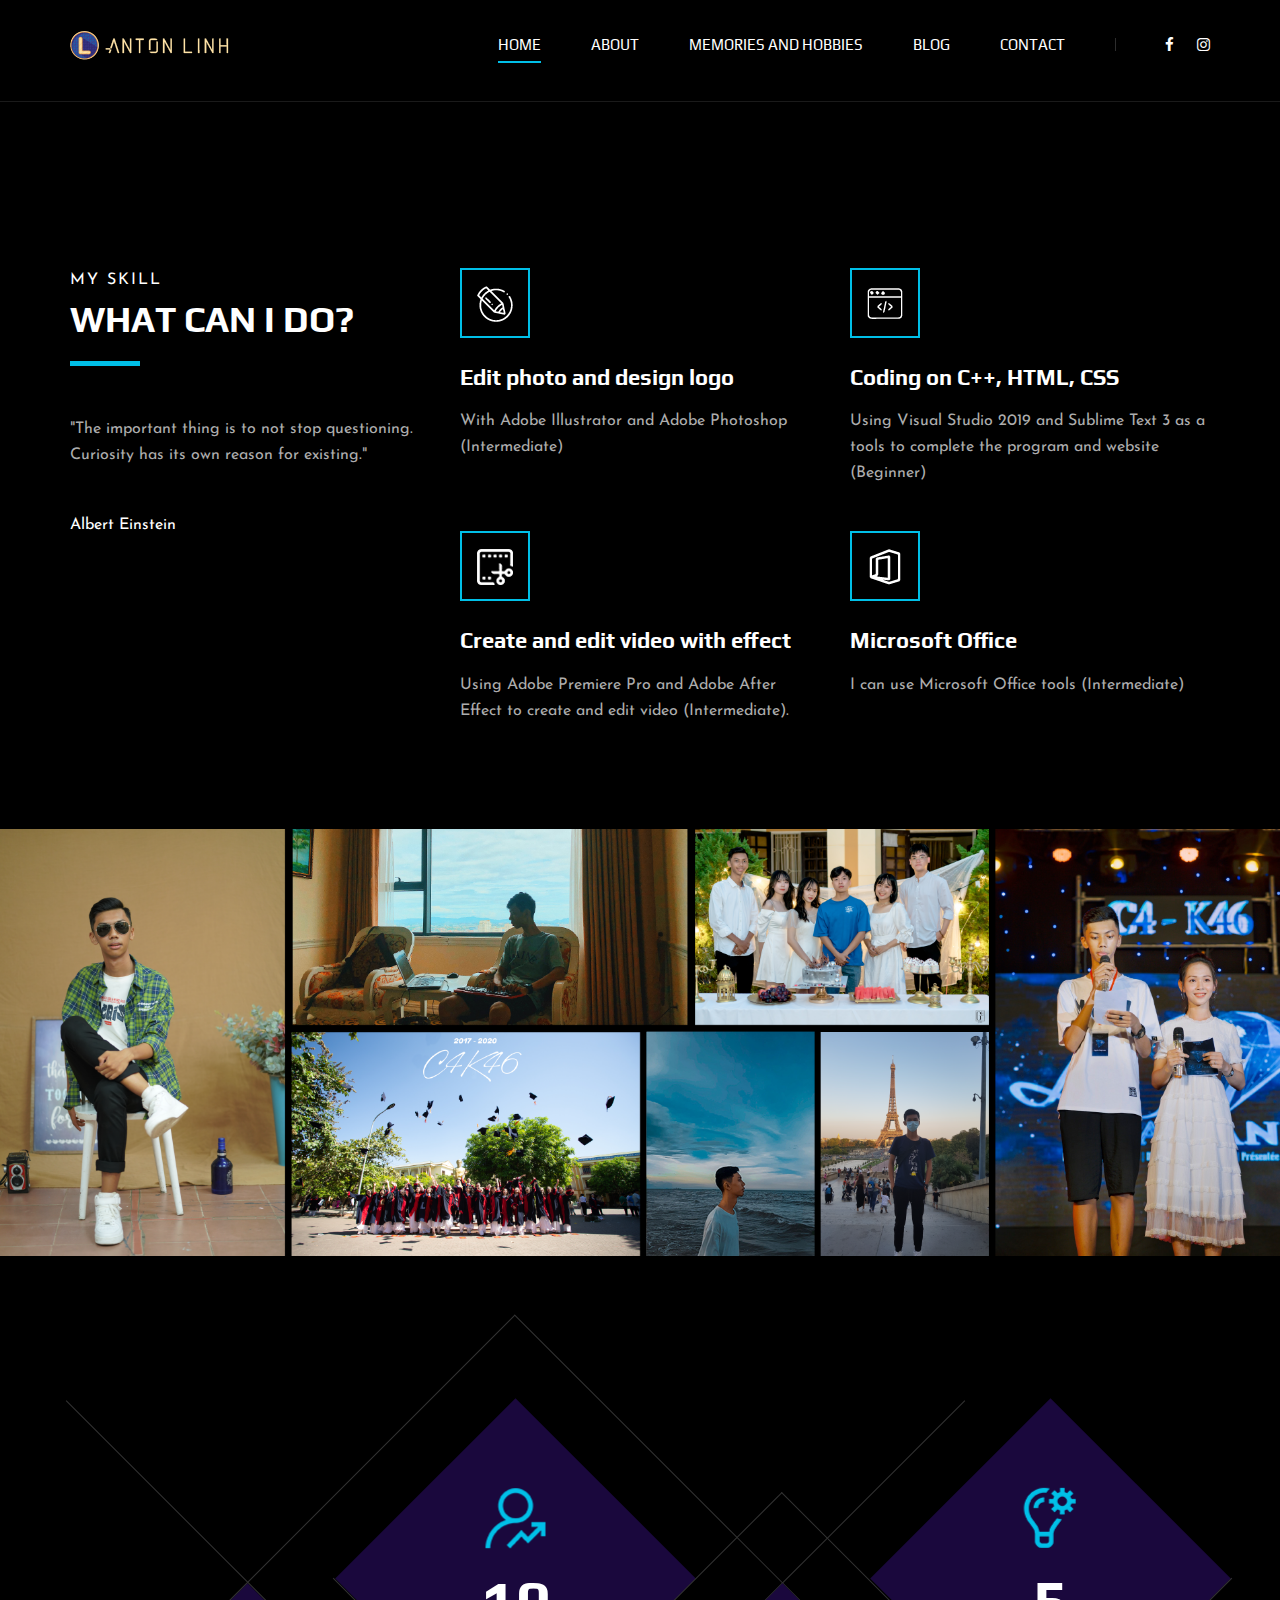
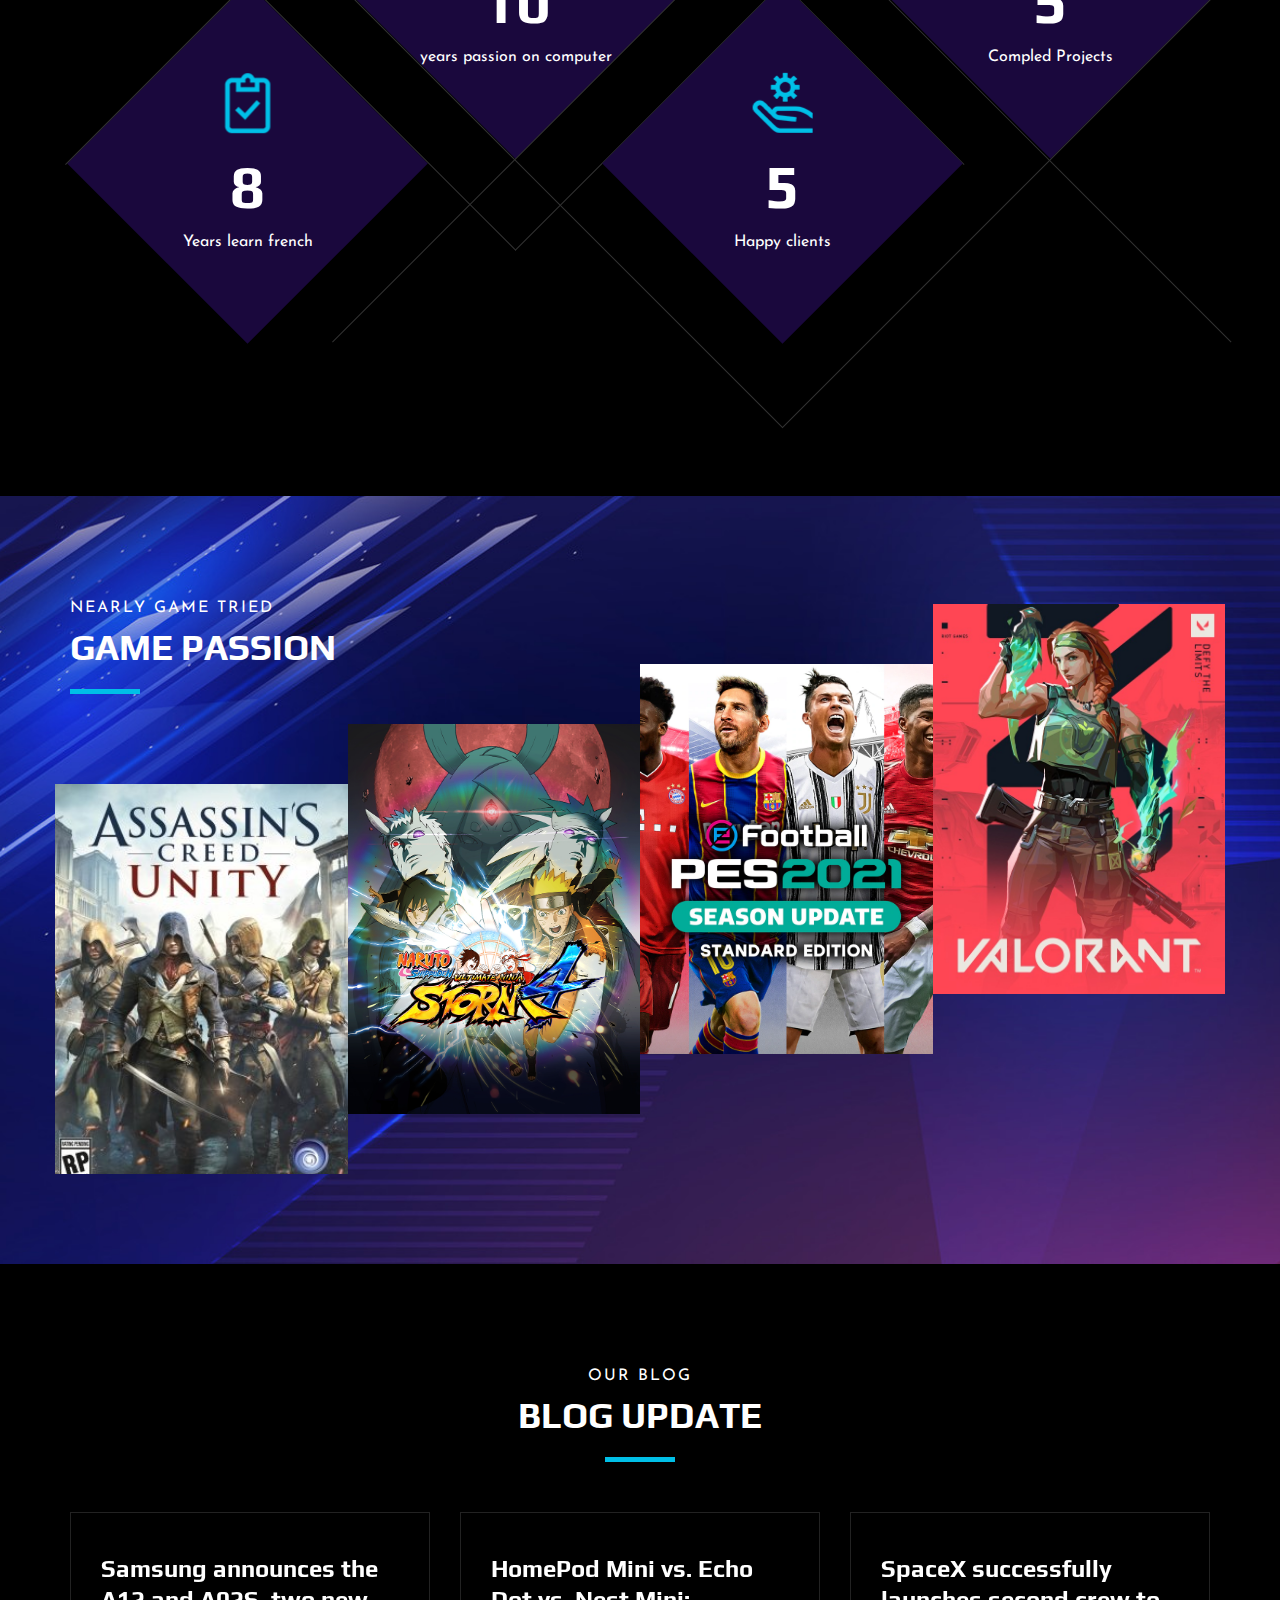
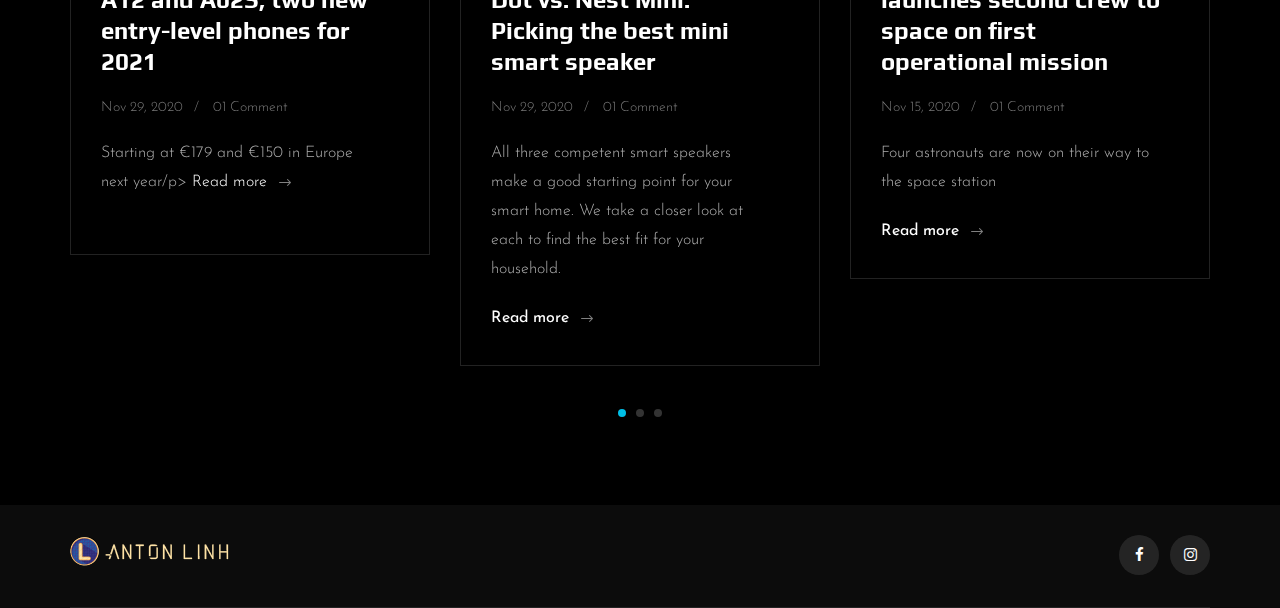
==== index1.html @ dff52985 "ầgdgd" ====
<!DOCTYPE html>
<html lang="zxx">

<head>
   
    <meta charset="UTF-8">
    <meta name="description" content="Videograph Template">
    <meta name="keywords" content="Videograph, unica, creative, html">
    <meta name="viewport" content="width=device-width, initial-scale=1.0">
    <meta http-equiv="X-UA-Compatible" content="ie=edge">
    <title>Anton Linh</title>

    <!-- Google Font -->
    <link href="https://fonts.googleapis.com/css2?family=Play:wght@400;700&display=swap" rel="stylesheet">
    <link href="https://fonts.googleapis.com/css2?family=Josefin+Sans:wght@300;400;500;600;700&display=swap"
        rel="stylesheet">
    <link rel="shortcut icon" href="img/favicon.ico" type="image/x-icon">
    <!-- Css Styles -->
    <link rel="stylesheet" href="css/bootstrap.min.css" type="text/css">
    <link rel="stylesheet" href="css/font-awesome.min.css" type="text/css">
    <link rel="stylesheet" href="css/elegant-icons.css" type="text/css">
    <link rel="stylesheet" href="css/owl.carousel.min.css" type="text/css">
    <link rel="stylesheet" href="css/magnific-popup.css" type="text/css">
    <link rel="stylesheet" href="css/slicknav.min.css" type="text/css">
    <link rel="stylesheet" href="css/style.css" type="text/css">
</head>

<body>
    <!-- Page Preloder -->
    <div id="preloder">
        <div class="loader"></div>
    </div>

    <!-- Header Section Begin -->
    <header class="header">
        <div class="container">
            <div class="row">
                <div class="col-lg-2">
                    <div class="header__logo">
                        <a href="./index.html"><img class="newne" src="img/logo.png" alt=""></a>
                    </div>
                </div>
                <div class="col-lg-10">
                    <div class="header__nav__option">
                        <nav class="header__nav__menu mobile-menu">
                            <ul>
                                <li class="active"><a href="./index.html">Home</a></li>
                                <li><a href="./about.html">About</a></li>
                                <li><a href="./portfolio.html">Memories and Hobbies</a></li>
                                <li><a href="./blog.html">Blog</a></li>
                                <li><a href="./contact.html">Contact</a></li>
                            </ul>
                        </nav>
                        <div class="header__nav__social">
                            <a href="https://www.facebook.com/antoinelinh2002/"><i class="fa fa-facebook"></i></a>
                            <a href="https://www.instagram.com/antoine_linh_2002/"><i class="fa fa-instagram"></i></a>
                            
                        </div>
                    </div>
                </div>
            </div>
            <div id="mobile-menu-wrap"></div>
        </div>
    </header>
    <!-- Header End -->

    <!-- Hero Section Begin -->
    <video playsinline="playsinline" autoplay="autoplay" muted="muted" loop="loop" class="hero" >
    <source src="img/back5.mp4" type="video/mp4">
  </video>
    <!-- Hero Section End -->

    <!-- Services Section Begin -->
    <section class="services spad">
        <div class="container">
            <div class="row">
                <div class="col-lg-4">
                    <div class="services__title">
                        <div class="section-title">
                            <span>My skill</span>
                            <h2>What can I do?</h2>
                        </div>
                        <p>"The important thing is to not stop questioning. Curiosity has its own reason for existing."</p>
                        <span style="color: #ffffff">Albert Einstein</span>
                    </div>
                </div>
                <div class="col-lg-8">
                    <div class="row">
                        <div class="col-lg-6 col-md-6 col-sm-6">
                            <div class="services__item">
                                <div class="services__item__icon">
                                    <img src="img/icons/si-1.png" alt="">
                                </div>
                                <h4>Edit photo and design logo</h4>
                                <p>With Adobe Illustrator and Adobe Photoshop (Intermediate)</p>
                            </div>
                        </div>
                        <div class="col-lg-6 col-md-6 col-sm-6">
                            <div class="services__item">
                                <div class="services__item__icon">
                                    <img src="img/icons/si-2.png" alt="">
                                </div>
                                <h4>Coding on C++, HTML, CSS</h4>
                                <p>Using Visual Studio 2019 and Sublime Text 3 as a tools to complete the program and website (Beginner)</p>
                            </div>
                        </div>
                        <div class="col-lg-6 col-md-6 col-sm-6">
                            <div class="services__item">
                                <div class="services__item__icon">
                                    <img src="img/icons/si-3.png" alt="">
                                </div>
                                <h4>Create and edit video with effect</h4>
                                <p>Using Adobe Premiere Pro and Adobe After Effect to create and edit video (Intermediate).</p>
                            </div>
                        </div>
                        <div class="col-lg-6 col-md-6 col-sm-6">
                            <div class="services__item">
                                <div class="services__item__icon">
                                    <img src="img/icons/si-4.png" alt="">
                                </div>
                                <h4>Microsoft Office</h4>
                                <p>I can use Microsoft Office tools (Intermediate)</p>
                            </div>
                        </div>
                    </div>
                </div>
            </div>
        </div>
    </section>
    <!-- Services Section End -->

    <!-- Work Section Begin -->
    <div class="worknew">
        <img src="img/work1.png">
    </div>
    
    <!-- Work Section End -->

    <!-- Counter Section Begin -->
    <section class="counter">
        <div class="container">
            <div class="counter__content">
                <div class="row">
                    <div class="col-lg-3 col-md-6 col-sm-6">
                        <div class="counter__item">
                            <div class="counter__item__text">
                                <img src="img/icons/ci-1.png" alt="">
                                <h2 class="counter_num">8</h2>
                                <p>Years learn french</p>
                            </div>
                        </div>
                    </div>
                    <div class="col-lg-3 col-md-6 col-sm-6">
                        <div class="counter__item second__item">
                            <div class="counter__item__text">
                                <img src="img/icons/ci-2.png" alt="">
                                <h2 class="counter_num">10</h2>
                                <p>years passion on computer</p>
                            </div>
                        </div>
                    </div>
                    <div class="col-lg-3 col-md-6 col-sm-6">
                        <div class="counter__item third__item">
                            <div class="counter__item__text">
                                <img src="img/icons/ci-3.png" alt="">
                                <h2 class="counter_num">5</h2>
                                <p>Happy clients</p>
                            </div>
                        </div>
                    </div>
                    <div class="col-lg-3 col-md-6 col-sm-6">
                        <div class="counter__item four__item">
                            <div class="counter__item__text">
                                <img src="img/icons/ci-4.png" alt="">
                                <h2 class="counter_num">5</h2>
                                <p>Compled Projects</p>
                            </div>
                        </div>
                    </div>
                </div>
            </div>
        </div>
    </section>
    <!-- Counter Section End -->

    <!-- Team Section Begin -->
    <section class="team spad set-bg" data-setbg="img/team-bg.jpg">
        <div class="container">
            <div class="row">
                <div class="col-lg-12">
                    <div class="section-title team__title">
                        <span>Nearly game tried</span>
                        <h2>Game passion</h2>
                    </div>
                </div>
            </div>
            <div class="row">
                <div class="col-lg-3 col-md-6 col-sm-6 p-0">
                    <div class="team__item set-bg" data-setbg="img/team/asunity.jpg">
                        <div class="team__item__text">
                            <h4>Assassin's creed Unity</h4>
                            <p>Ubisoft</p>
                        </div>
                    </div>
                </div>
                <div class="col-lg-3 col-md-6 col-sm-6 p-0">
                    <div class="team__item team__item--second set-bg" data-setbg="img/team/naruto.jpg">
                        <div class="team__item__text">
                            <h4>Naruto Shippuden Ultimate Ninja Storm 4</h4>
                            <p>Bandai Namco</p>
                        </div>
                    </div>
                </div>
                <div class="col-lg-3 col-md-6 col-sm-6 p-0">
                    <div class="team__item team__item--third set-bg" data-setbg="img/team/pes2021.png">
                        <div class="team__item__text">
                            <h4>PES 2021</h4>
                            <p>KONAMI</p>
                        </div>
                    </div>
                </div>
                <div class="col-lg-3 col-md-6 col-sm-6 p-0">
                    <div class="team__item team__item--four set-bg" data-setbg="img/team/valorant.jpg">
                        <div class="team__item__text">
                            <h4>Valorant</h4>
                            <p>Riot Game</p>
                        </div>
                    </div>
                </div>
            </div>
        </div>
    </section>
    <!-- Team Section End -->

    <!-- Latest Blog Section Begin -->
    <section class="latest spad">
        <div class="container">
            <div class="row">
                <div class="col-lg-12">
                    <div class="section-title center-title">
                        <span>Our Blog</span>
                        <h2>Blog Update</h2>
                    </div>
                </div>
            </div>
            <div class="row">
                <div class="latest__slider owl-carousel">
                    <div class="col-lg-4">
                        <div class="blog__item latest__item blog1">
                            <h4>Samsung announces the A12 and A02S, two new entry-level phones for 2021</h4>
                            <ul>
                                <li>Nov 29, 2020</li>
                                <li>01 Comment</li>
                            </ul>
                            <p>Starting at €179 and €150 in Europe next year/p>
                            <a href="blog-samsunga02-a12.html">Read more <span class="arrow_right"></span></a>
                        </div>
                    </div>
                    <div class="col-lg-4">
                        <div class="blog__item latest__item blog2">
                            <h4>HomePod Mini vs. Echo Dot vs. Nest Mini: Picking the best mini smart speaker</h4>
                            <ul>
                                <li>Nov 29, 2020</li>
                                <li>01 Comment</li>
                            </ul>
                            <p>All three competent smart speakers make a good starting point for your smart home. We take a closer look at each to find the best fit for your household.</p>
                            <a href="blog-homepod.html">Read more <span class="arrow_right"></span></a>
                        </div>
                    </div>
                    <div class="col-lg-4">
                        <div class="blog__item latest__item">
                            <h4>SpaceX successfully launches second crew to space on first operational mission</h4>
                            <ul>
                                <li>Nov 15, 2020</li>
                                <li>01 Comment</li>
                            </ul>
                            <p>Four astronauts are now on their way to the space station</p>
                            <a href="blog-spacex.html">Read more <span class="arrow_right"></span></a>
                        </div>
                    </div>
                    <div class="col-lg-4">
                        <div class="blog__item latest__item">
                            <h4>Apple’s M1 Mac design emphasizes continuity over complexity</h4>
                            <ul>
                                <li>Nov 11, 2020</li>
                                <li>01 Comment</li>
                            </ul>
                            <p>Meet the new Mac, same as the old Mac</p>
                            <a href="blog-macbook.html">Read more <span class="arrow_right"></span></a>
                        </div>
                    </div>
                    <div class="col-lg-4">
                        <div class="blog__item latest__item">
                            <h4>Google’s latest AI tool turns your MS Paint doodles into freakish monsters</h4>
                            <ul>
                                <li>Nov 18, 2020</li>
                                <li>01 Comment</li>
                            </ul>
                            <p>Another example of AI-assisted artistry</p>
                            <a href="blog-google.html">Read more <span class="arrow_right"></span></a>
                        </div>
                    </div>
                    <div class="col-lg-4">
                        <div class="blog__item latest__item">
                            <h4>The electric car industry now has its own lobbying group</h4>
                            <ul>
                                <li>Nov 17, 2020</li>
                                <li>05 Comment</li>
                            </ul>
                            <p>Tesla, Uber, Rivian, and others have formed the Zero Emissions Transportation Association</p>
                            <a href="blog-car.html">Read more <span class="arrow_right"></span></a>
                        </div>
                    </div>
                </div>
            </div>
        </div>
    </section>
    <!-- Latest Blog Section End -->

    <!-- Footer Section Begin -->
    <footer class="footer">
        <div class="container">
            <div class="footer__top">
                <div class="row">
                    <div class="col-lg-6 col-md-6">
                        <div class="footer__top__logo">
                            <a href="#"><img src="img/logo.png" alt=""></a>
                        </div>
                    </div>
                    <div class="col-lg-6 col-md-6">
                        <div class="footer__top__social">
                            <a href="#"><i class="fa fa-facebook"></i></a>
                            <a href="#"><i class="fa fa-instagram"></i></a>
                        </div>
                    </div>
                </div>
            </div>
        </div>
    </footer>
    <!-- Footer Section End -->

    <!-- Js Plugins -->
    <script src="js/jquery-3.3.1.min.js"></script>
    <script src="js/bootstrap.min.js"></script>
    <script src="js/jquery.magnific-popup.min.js"></script>
    <script src="js/mixitup.min.js"></script>
    <script src="js/masonry.pkgd.min.js"></script>
    <script src="js/jquery.slicknav.js"></script>
    <script src="js/owl.carousel.min.js"></script>
    <script src="js/main.js"></script>
</body>

</html>
---- css/elegant-icons.css ----
@font-face {
	font-family: 'ElegantIcons';
	src:url('../fonts/ElegantIcons.eot');
	src:url('../fonts/ElegantIcons.eot?#iefix') format('embedded-opentype'),
		url('../fonts/ElegantIcons.woff') format('woff'),
		url('../fonts/ElegantIcons.ttf') format('truetype'),
		url('../fonts/ElegantIcons.svg#ElegantIcons') format('svg');
	font-weight: normal;
	font-style: normal;
}

/* Use the following CSS code if you want to use data attributes for inserting your icons */
[data-icon]:before {
	font-family: 'ElegantIcons';
	content: attr(data-icon);
	speak: none;
	font-weight: normal;
	font-variant: normal;
	text-transform: none;
	line-height: 1;
	-webkit-font-smoothing: antialiased;
	-moz-osx-font-smoothing: grayscale;
}

/* Use the following CSS code if you want to have a class per icon */
/*
Instead of a list of all class selectors,
you can use the generic selector below, but it's slower:
[class*="your-class-prefix"] {
*/
.arrow_up, .arrow_down, .arrow_left, .arrow_right, .arrow_left-up, .arrow_right-up, .arrow_right-down, .arrow_left-down, .arrow-up-down, .arrow_up-down_alt, .arrow_left-right_alt, .arrow_left-right, .arrow_expand_alt2, .arrow_expand_alt, .arrow_condense, .arrow_expand, .arrow_move, .arrow_carrot-up, .arrow_carrot-down, .arrow_carrot-left, .arrow_carrot-right, .arrow_carrot-2up, .arrow_carrot-2down, .arrow_carrot-2left, .arrow_carrot-2right, .arrow_carrot-up_alt2, .arrow_carrot-down_alt2, .arrow_carrot-left_alt2, .arrow_carrot-right_alt2, .arrow_carrot-2up_alt2, .arrow_carrot-2down_alt2, .arrow_carrot-2left_alt2, .arrow_carrot-2right_alt2, .arrow_triangle-up, .arrow_triangle-down, .arrow_triangle-left, .arrow_triangle-right, .arrow_triangle-up_alt2, .arrow_triangle-down_alt2, .arrow_triangle-left_alt2, .arrow_triangle-right_alt2, .arrow_back, .icon_minus-06, .icon_plus, .icon_close, .icon_check, .icon_minus_alt2, .icon_plus_alt2, .icon_close_alt2, .icon_check_alt2, .icon_zoom-out_alt, .icon_zoom-in_alt, .icon_search, .icon_box-empty, .icon_box-selected, .icon_minus-box, .icon_plus-box, .icon_box-checked, .icon_circle-empty, .icon_circle-slelected, .icon_stop_alt2, .icon_stop, .icon_pause_alt2, .icon_pause, .icon_menu, .icon_menu-square_alt2, .icon_menu-circle_alt2, .icon_ul, .icon_ol, .icon_adjust-horiz, .icon_adjust-vert, .icon_document_alt, .icon_documents_alt, .icon_pencil, .icon_pencil-edit_alt, .icon_pencil-edit, .icon_folder-alt, .icon_folder-open_alt, .icon_folder-add_alt, .icon_info_alt, .icon_error-oct_alt, .icon_error-circle_alt, .icon_error-triangle_alt, .icon_question_alt2, .icon_question, .icon_comment_alt, .icon_chat_alt, .icon_vol-mute_alt, .icon_volume-low_alt, .icon_volume-high_alt, .icon_quotations, .icon_quotations_alt2, .icon_clock_alt, .icon_lock_alt, .icon_lock-open_alt, .icon_key_alt, .icon_cloud_alt, .icon_cloud-upload_alt, .icon_cloud-download_alt, .icon_image, .icon_images, .icon_lightbulb_alt, .icon_gift_alt, .icon_house_alt, .icon_genius, .icon_mobile, .icon_tablet, .icon_laptop, .icon_desktop, .icon_camera_alt, .icon_mail_alt, .icon_cone_alt, .icon_ribbon_alt, .icon_bag_alt, .icon_creditcard, .icon_cart_alt, .icon_paperclip, .icon_tag_alt, .icon_tags_alt, .icon_trash_alt, .icon_cursor_alt, .icon_mic_alt, .icon_compass_alt, .icon_pin_alt, .icon_pushpin_alt, .icon_map_alt, .icon_drawer_alt, .icon_toolbox_alt, .icon_book_alt, .icon_calendar, .icon_film, .icon_table, .icon_contacts_alt, .icon_headphones, .icon_lifesaver, .icon_piechart, .icon_refresh, .icon_link_alt, .icon_link, .icon_loading, .icon_blocked, .icon_archive_alt, .icon_heart_alt, .icon_star_alt, .icon_star-half_alt, .icon_star, .icon_star-half, .icon_tools, .icon_tool, .icon_cog, .icon_cogs, .arrow_up_alt, .arrow_down_alt, .arrow_left_alt, .arrow_right_alt, .arrow_left-up_alt, .arrow_right-up_alt, .arrow_right-down_alt, .arrow_left-down_alt, .arrow_condense_alt, .arrow_expand_alt3, .arrow_carrot_up_alt, .arrow_carrot-down_alt, .arrow_carrot-left_alt, .arrow_carrot-right_alt, .arrow_carrot-2up_alt, .arrow_carrot-2dwnn_alt, .arrow_carrot-2left_alt, .arrow_carrot-2right_alt, .arrow_triangle-up_alt, .arrow_triangle-down_alt, .arrow_triangle-left_alt, .arrow_triangle-right_alt, .icon_minus_alt, .icon_plus_alt, .icon_close_alt, .icon_check_alt, .icon_zoom-out, .icon_zoom-in, .icon_stop_alt, .icon_menu-square_alt, .icon_menu-circle_alt, .icon_document, .icon_documents, .icon_pencil_alt, .icon_folder, .icon_folder-open, .icon_folder-add, .icon_folder_upload, .icon_folder_download, .icon_info, .icon_error-circle, .icon_error-oct, .icon_error-triangle, .icon_question_alt, .icon_comment, .icon_chat, .icon_vol-mute, .icon_volume-low, .icon_volume-high, .icon_quotations_alt, .icon_clock, .icon_lock, .icon_lock-open, .icon_key, .icon_cloud, .icon_cloud-upload, .icon_cloud-download, .icon_lightbulb, .icon_gift, .icon_house, .icon_camera, .icon_mail, .icon_cone, .icon_ribbon, .icon_bag, .icon_cart, .icon_tag, .icon_tags, .icon_trash, .icon_cursor, .icon_mic, .icon_compass, .icon_pin, .icon_pushpin, .icon_map, .icon_drawer, .icon_toolbox, .icon_book, .icon_contacts, .icon_archive, .icon_heart, .icon_profile, .icon_group, .icon_grid-2x2, .icon_grid-3x3, .icon_music, .icon_pause_alt, .icon_phone, .icon_upload, .icon_download, .social_facebook, .social_twitter, .social_pinterest, .social_googleplus, .social_tumblr, .social_tumbleupon, .social_wordpress, .social_instagram, .social_dribbble, .social_vimeo, .social_linkedin, .social_rss, .social_deviantart, .social_share, .social_myspace, .social_skype, .social_youtube, .social_picassa, .social_googledrive, .social_flickr, .social_blogger, .social_spotify, .social_delicious, .social_facebook_circle, .social_twitter_circle, .social_pinterest_circle, .social_googleplus_circle, .social_tumblr_circle, .social_stumbleupon_circle, .social_wordpress_circle, .social_instagram_circle, .social_dribbble_circle, .social_vimeo_circle, .social_linkedin_circle, .social_rss_circle, .social_deviantart_circle, .social_share_circle, .social_myspace_circle, .social_skype_circle, .social_youtube_circle, .social_picassa_circle, .social_googledrive_alt2, .social_flickr_circle, .social_blogger_circle, .social_spotify_circle, .social_delicious_circle, .social_facebook_square, .social_twitter_square, .social_pinterest_square, .social_googleplus_square, .social_tumblr_square, .social_stumbleupon_square, .social_wordpress_square, .social_instagram_square, .social_dribbble_square, .social_vimeo_square, .social_linkedin_square, .social_rss_square, .social_deviantart_square, .social_share_square, .social_myspace_square, .social_skype_square, .social_youtube_square, .social_picassa_square, .social_googledrive_square, .social_flickr_square, .social_blogger_square, .social_spotify_square, .social_delicious_square, .icon_printer, .icon_calulator, .icon_building, .icon_floppy, .icon_drive, .icon_search-2, .icon_id, .icon_id-2, .icon_puzzle, .icon_like, .icon_dislike, .icon_mug, .icon_currency, .icon_wallet, .icon_pens, .icon_easel, .icon_flowchart, .icon_datareport, .icon_briefcase, .icon_shield, .icon_percent, .icon_globe, .icon_globe-2, .icon_target, .icon_hourglass, .icon_balance, .icon_rook, .icon_printer-alt, .icon_calculator_alt, .icon_building_alt, .icon_floppy_alt, .icon_drive_alt, .icon_search_alt, .icon_id_alt, .icon_id-2_alt, .icon_puzzle_alt, .icon_like_alt, .icon_dislike_alt, .icon_mug_alt, .icon_currency_alt, .icon_wallet_alt, .icon_pens_alt, .icon_easel_alt, .icon_flowchart_alt, .icon_datareport_alt, .icon_briefcase_alt, .icon_shield_alt, .icon_percent_alt, .icon_globe_alt, .icon_clipboard {
	font-family: 'ElegantIcons';
	speak: none;
	font-style: normal;
	font-weight: normal;
	font-variant: normal;
	text-transform: none;
	line-height: 1;
	-webkit-font-smoothing: antialiased;
}
.arrow_up:before {
	content: "\21";
}
.arrow_down:before {
	content: "\22";
}
.arrow_left:before {
	content: "\23";
}
.arrow_right:before {
	content: "\24";
}
.arrow_left-up:before {
	content: "\25";
}
.arrow_right-up:before {
	content: "\26";
}
.arrow_right-down:before {
	content: "\27";
}
.arrow_left-down:before {
	content: "\28";
}
.arrow-up-down:before {
	content: "\29";
}
.arrow_up-down_alt:before {
	content: "\2a";
}
.arrow_left-right_alt:before {
	content: "\2b";
}
.arrow_left-right:before {
	content: "\2c";
}
.arrow_expand_alt2:before {
	content: "\2d";
}
.arrow_expand_alt:before {
	content: "\2e";
}
.arrow_condense:before {
	content: "\2f";
}
.arrow_expand:before {
	content: "\30";
}
.arrow_move:before {
	content: "\31";
}
.arrow_carrot-up:before {
	content: "\32";
}
.arrow_carrot-down:before {
	content: "\33";
}
.arrow_carrot-left:before {
	content: "\34";
}
.arrow_carrot-right:before {
	content: "\35";
}
.arrow_carrot-2up:before {
	content: "\36";
}
.arrow_carrot-2down:before {
	content: "\37";
}
.arrow_carrot-2left:before {
	content: "\38";
}
.arrow_carrot-2right:before {
	content: "\39";
}
.arrow_carrot-up_alt2:before {
	content: "\3a";
}
.arrow_carrot-down_alt2:before {
	content: "\3b";
}
.arrow_carrot-left_alt2:before {
	content: "\3c";
}
.arrow_carrot-right_alt2:before {
	content: "\3d";
}
.arrow_carrot-2up_alt2:before {
	content: "\3e";
}
.arrow_carrot-2down_alt2:before {
	content: "\3f";
}
.arrow_carrot-2left_alt2:before {
	content: "\40";
}
.arrow_carrot-2right_alt2:before {
	content: "\41";
}
.arrow_triangle-up:before {
	content: "\42";
}
.arrow_triangle-down:before {
	content: "\43";
}
.arrow_triangle-left:before {
	content: "\44";
}
.arrow_triangle-right:before {
	content: "\45";
}
.arrow_triangle-up_alt2:before {
	content: "\46";
}
.arrow_triangle-down_alt2:before {
	content: "\47";
}
.arrow_triangle-left_alt2:before {
	content: "\48";
}
.arrow_triangle-right_alt2:before {
	content: "\49";
}
.arrow_back:before {
	content: "\4a";
}
.icon_minus-06:before {
	content: "\4b";
}
.icon_plus:before {
	content: "\4c";
}
.icon_close:before {
	content: "\4d";
}
.icon_check:before {
	content: "\4e";
}
.icon_minus_alt2:before {
	content: "\4f";
}
.icon_plus_alt2:before {
	content: "\50";
}
.icon_close_alt2:before {
	content: "\51";
}
.icon_check_alt2:before {
	content: "\52";
}
.icon_zoom-out_alt:before {
	content: "\53";
}
.icon_zoom-in_alt:before {
	content: "\54";
}
.icon_search:before {
	content: "\55";
}
.icon_box-empty:before {
	content: "\56";
}
.icon_box-selected:before {
	content: "\57";
}
.icon_minus-box:before {
	content: "\58";
}
.icon_plus-box:before {
	content: "\59";
}
.icon_box-checked:before {
	content: "\5a";
}
.icon_circle-empty:before {
	content: "\5b";
}
.icon_circle-slelected:before {
	content: "\5c";
}
.icon_stop_alt2:before {
	content: "\5d";
}
.icon_stop:before {
	content: "\5e";
}
.icon_pause_alt2:before {
	content: "\5f";
}
.icon_pause:before {
	content: "\60";
}
.icon_menu:before {
	content: "\61";
}
.icon_menu-square_alt2:before {
	content: "\62";
}
.icon_menu-circle_alt2:before {
	content: "\63";
}
.icon_ul:before {
	content: "\64";
}
.icon_ol:before {
	content: "\65";
}
.icon_adjust-horiz:before {
	content: "\66";
}
.icon_adjust-vert:before {
	content: "\67";
}
.icon_document_alt:before {
	content: "\68";
}
.icon_documents_alt:before {
	content: "\69";
}
.icon_pencil:before {
	content: "\6a";
}
.icon_pencil-edit_alt:before {
	content: "\6b";
}
.icon_pencil-edit:before {
	content: "\6c";
}
.icon_folder-alt:before {
	content: "\6d";
}
.icon_folder-open_alt:before {
	content: "\6e";
}
.icon_folder-add_alt:before {
	content: "\6f";
}
.icon_info_alt:before {
	content: "\70";
}
.icon_error-oct_alt:before {
	content: "\71";
}
.icon_error-circle_alt:before {
	content: "\72";
}
.icon_error-triangle_alt:before {
	content: "\73";
}
.icon_question_alt2:before {
	content: "\74";
}
.icon_question:before {
	content: "\75";
}
.icon_comment_alt:before {
	content: "\76";
}
.icon_chat_alt:before {
	content: "\77";
}
.icon_vol-mute_alt:before {
	content: "\78";
}
.icon_volume-low_alt:before {
	content: "\79";
}
.icon_volume-high_alt:before {
	content: "\7a";
}
.icon_quotations:before {
	content: "\7b";
}
.icon_quotations_alt2:before {
	content: "\7c";
}
.icon_clock_alt:before {
	content: "\7d";
}
.icon_lock_alt:before {
	content: "\7e";
}
.icon_lock-open_alt:before {
	content: "\e000";
}
.icon_key_alt:before {
	content: "\e001";
}
.icon_cloud_alt:before {
	content: "\e002";
}
.icon_cloud-upload_alt:before {
	content: "\e003";
}
.icon_cloud-download_alt:before {
	content: "\e004";
}
.icon_image:before {
	content: "\e005";
}
.icon_images:before {
	content: "\e006";
}
.icon_lightbulb_alt:before {
	content: "\e007";
}
.icon_gift_alt:before {
	content: "\e008";
}
.icon_house_alt:before {
	content: "\e009";
}
.icon_genius:before {
	content: "\e00a";
}
.icon_mobile:before {
	content: "\e00b";
}
.icon_tablet:before {
	content: "\e00c";
}
.icon_laptop:before {
	content: "\e00d";
}
.icon_desktop:before {
	content: "\e00e";
}
.icon_camera_alt:before {
	content: "\e00f";
}
.icon_mail_alt:before {
	content: "\e010";
}
.icon_cone_alt:before {
	content: "\e011";
}
.icon_ribbon_alt:before {
	content: "\e012";
}
.icon_bag_alt:before {
	content: "\e013";
}
.icon_creditcard:before {
	content: "\e014";
}
.icon_cart_alt:before {
	content: "\e015";
}
.icon_paperclip:before {
	content: "\e016";
}
.icon_tag_alt:before {
	content: "\e017";
}
.icon_tags_alt:before {
	content: "\e018";
}
.icon_trash_alt:before {
	content: "\e019";
}
.icon_cursor_alt:before {
	content: "\e01a";
}
.icon_mic_alt:before {
	content: "\e01b";
}
.icon_compass_alt:before {
	content: "\e01c";
}
.icon_pin_alt:before {
	content: "\e01d";
}
.icon_pushpin_alt:before {
	content: "\e01e";
}
.icon_map_alt:before {
	content: "\e01f";
}
.icon_drawer_alt:before {
	content: "\e020";
}
.icon_toolbox_alt:before {
	content: "\e021";
}
.icon_book_alt:before {
	content: "\e022";
}
.icon_calendar:before {
	content: "\e023";
}
.icon_film:before {
	content: "\e024";
}
.icon_table:before {
	content: "\e025";
}
.icon_contacts_alt:before {
	content: "\e026";
}
.icon_headphones:before {
	content: "\e027";
}
.icon_lifesaver:before {
	content: "\e028";
}
.icon_piechart:before {
	content: "\e029";
}
.icon_refresh:before {
	content: "\e02a";
}
.icon_link_alt:before {
	content: "\e02b";
}
.icon_link:before {
	content: "\e02c";
}
.icon_loading:before {
	content: "\e02d";
}
.icon_blocked:before {
	content: "\e02e";
}
.icon_archive_alt:before {
	content: "\e02f";
}
.icon_heart_alt:before {
	content: "\e030";
}
.icon_star_alt:before {
	content: "\e031";
}
.icon_star-half_alt:before {
	content: "\e032";
}
.icon_star:before {
	content: "\e033";
}
.icon_star-half:before {
	content: "\e034";
}
.icon_tools:before {
	content: "\e035";
}
.icon_tool:before {
	content: "\e036";
}
.icon_cog:before {
	content: "\e037";
}
.icon_cogs:before {
	content: "\e038";
}
.arrow_up_alt:before {
	content: "\e039";
}
.arrow_down_alt:before {
	content: "\e03a";
}
.arrow_left_alt:before {
	content: "\e03b";
}
.arrow_right_alt:before {
	content: "\e03c";
}
.arrow_left-up_alt:before {
	content: "\e03d";
}
.arrow_right-up_alt:before {
	content: "\e03e";
}
.arrow_right-down_alt:before {
	content: "\e03f";
}
.arrow_left-down_alt:before {
	content: "\e040";
}
.arrow_condense_alt:before {
	content: "\e041";
}
.arrow_expand_alt3:before {
	content: "\e042";
}
.arrow_carrot_up_alt:before {
	content: "\e043";
}
.arrow_carrot-down_alt:before {
	content: "\e044";
}
.arrow_carrot-left_alt:before {
	content: "\e045";
}
.arrow_carrot-right_alt:before {
	content: "\e046";
}
.arrow_carrot-2up_alt:before {
	content: "\e047";
}
.arrow_carrot-2dwnn_alt:before {
	content: "\e048";
}
.arrow_carrot-2left_alt:before {
	content: "\e049";
}
.arrow_carrot-2right_alt:before {
	content: "\e04a";
}
.arrow_triangle-up_alt:before {
	content: "\e04b";
}
.arrow_triangle-down_alt:before {
	content: "\e04c";
}
.arrow_triangle-left_alt:before {
	content: "\e04d";
}
.arrow_triangle-right_alt:before {
	content: "\e04e";
}
.icon_minus_alt:before {
	content: "\e04f";
}
.icon_plus_alt:before {
	content: "\e050";
}
.icon_close_alt:before {
	content: "\e051";
}
.icon_check_alt:before {
	content: "\e052";
}
.icon_zoom-out:before {
	content: "\e053";
}
.icon_zoom-in:before {
	content: "\e054";
}
.icon_stop_alt:before {
	content: "\e055";
}
.icon_menu-square_alt:before {
	content: "\e056";
}
.icon_menu-circle_alt:before {
	content: "\e057";
}
.icon_document:before {
	content: "\e058";
}
.icon_documents:before {
	content: "\e059";
}
.icon_pencil_alt:before {
	content: "\e05a";
}
.icon_folder:before {
	content: "\e05b";
}
.icon_folder-open:before {
	content: "\e05c";
}
.icon_folder-add:before {
	content: "\e05d";
}
.icon_folder_upload:before {
	content: "\e05e";
}
.icon_folder_download:before {
	content: "\e05f";
}
.icon_info:before {
	content: "\e060";
}
.icon_error-circle:before {
	content: "\e061";
}
.icon_error-oct:before {
	content: "\e062";
}
.icon_error-triangle:before {
	content: "\e063";
}
.icon_question_alt:before {
	content: "\e064";
}
.icon_comment:before {
	content: "\e065";
}
.icon_chat:before {
	content: "\e066";
}
.icon_vol-mute:before {
	content: "\e067";
}
.icon_volume-low:before {
	content: "\e068";
}
.icon_volume-high:before {
	content: "\e069";
}
.icon_quotations_alt:before {
	content: "\e06a";
}
.icon_clock:before {
	content: "\e06b";
}
.icon_lock:before {
	content: "\e06c";
}
.icon_lock-open:before {
	content: "\e06d";
}
.icon_key:before {
	content: "\e06e";
}
.icon_cloud:before {
	content: "\e06f";
}
.icon_cloud-upload:before {
	content: "\e070";
}
.icon_cloud-download:before {
	content: "\e071";
}
.icon_lightbulb:before {
	content: "\e072";
}
.icon_gift:before {
	content: "\e073";
}
.icon_house:before {
	content: "\e074";
}
.icon_camera:before {
	content: "\e075";
}
.icon_mail:before {
	content: "\e076";
}
.icon_cone:before {
	content: "\e077";
}
.icon_ribbon:before {
	content: "\e078";
}
.icon_bag:before {
	content: "\e079";
}
.icon_cart:before {
	content: "\e07a";
}
.icon_tag:before {
	content: "\e07b";
}
.icon_tags:before {
	content: "\e07c";
}
.icon_trash:before {
	content: "\e07d";
}
.icon_cursor:before {
	content: "\e07e";
}
.icon_mic:before {
	content: "\e07f";
}
.icon_compass:before {
	content: "\e080";
}
.icon_pin:before {
	content: "\e081";
}
.icon_pushpin:before {
	content: "\e082";
}
.icon_map:before {
	content: "\e083";
}
.icon_drawer:before {
	content: "\e084";
}
.icon_toolbox:before {
	content: "\e085";
}
.icon_book:before {
	content: "\e086";
}
.icon_contacts:before {
	content: "\e087";
}
.icon_archive:before {
	content: "\e088";
}
.icon_heart:before {
	content: "\e089";
}
.icon_profile:before {
	content: "\e08a";
}
.icon_group:before {
	content: "\e08b";
}
.icon_grid-2x2:before {
	content: "\e08c";
}
.icon_grid-3x3:before {
	content: "\e08d";
}
.icon_music:before {
	content: "\e08e";
}
.icon_pause_alt:before {
	content: "\e08f";
}
.icon_phone:before {
	content: "\e090";
}
.icon_upload:before {
	content: "\e091";
}
.icon_download:before {
	content: "\e092";
}
.social_facebook:before {
	content: "\e093";
}
.social_twitter:before {
	content: "\e094";
}
.social_pinterest:before {
	content: "\e095";
}
.social_googleplus:before {
	content: "\e096";
}
.social_tumblr:before {
	content: "\e097";
}
.social_tumbleupon:before {
	content: "\e098";
}
.social_wordpress:before {
	content: "\e099";
}
.social_instagram:before {
	content: "\e09a";
}
.social_dribbble:before {
	content: "\e09b";
}
.social_vimeo:before {
	content: "\e09c";
}
.social_linkedin:before {
	content: "\e09d";
}
.social_rss:before {
	content: "\e09e";
}
.social_deviantart:before {
	content: "\e09f";
}
.social_share:before {
	content: "\e0a0";
}
.social_myspace:before {
	content: "\e0a1";
}
.social_skype:before {
	content: "\e0a2";
}
.social_youtube:before {
	content: "\e0a3";
}
.social_picassa:before {
	content: "\e0a4";
}
.social_googledrive:before {
	content: "\e0a5";
}
.social_flickr:before {
	content: "\e0a6";
}
.social_blogger:before {
	content: "\e0a7";
}
.social_spotify:before {
	content: "\e0a8";
}
.social_delicious:before {
	content: "\e0a9";
}
.social_facebook_circle:before {
	content: "\e0aa";
}
.social_twitter_circle:before {
	content: "\e0ab";
}
.social_pinterest_circle:before {
	content: "\e0ac";
}
.social_googleplus_circle:before {
	content: "\e0ad";
}
.social_tumblr_circle:before {
	content: "\e0ae";
}
.social_stumbleupon_circle:before {
	content: "\e0af";
}
.social_wordpress_circle:before {
	content: "\e0b0";
}
.social_instagram_circle:before {
	content: "\e0b1";
}
.social_dribbble_circle:before {
	content: "\e0b2";
}
.social_vimeo_circle:before {
	content: "\e0b3";
}
.social_linkedin_circle:before {
	content: "\e0b4";
}
.social_rss_circle:before {
	content: "\e0b5";
}
.social_deviantart_circle:before {
	content: "\e0b6";
}
.social_share_circle:before {
	content: "\e0b7";
}
.social_myspace_circle:before {
	content: "\e0b8";
}
.social_skype_circle:before {
	content: "\e0b9";
}
.social_youtube_circle:before {
	content: "\e0ba";
}
.social_picassa_circle:before {
	content: "\e0bb";
}
.social_googledrive_alt2:before {
	content: "\e0bc";
}
.social_flickr_circle:before {
	content: "\e0bd";
}
.social_blogger_circle:before {
	content: "\e0be";
}
.social_spotify_circle:before {
	content: "\e0bf";
}
.social_delicious_circle:before {
	content: "\e0c0";
}
.social_facebook_square:before {
	content: "\e0c1";
}
.social_twitter_square:before {
	content: "\e0c2";
}
.social_pinterest_square:before {
	content: "\e0c3";
}
.social_googleplus_square:before {
	content: "\e0c4";
}
.social_tumblr_square:before {
	content: "\e0c5";
}
.social_stumbleupon_square:before {
	content: "\e0c6";
}
.social_wordpress_square:before {
	content: "\e0c7";
}
.social_instagram_square:before {
	content: "\e0c8";
}
.social_dribbble_square:before {
	content: "\e0c9";
}
.social_vimeo_square:before {
	content: "\e0ca";
}
.social_linkedin_square:before {
	content: "\e0cb";
}
.social_rss_square:before {
	content: "\e0cc";
}
.social_deviantart_square:before {
	content: "\e0cd";
}
.social_share_square:before {
	content: "\e0ce";
}
.social_myspace_square:before {
	content: "\e0cf";
}
.social_skype_square:before {
	content: "\e0d0";
}
.social_youtube_square:before {
	content: "\e0d1";
}
.social_picassa_square:before {
	content: "\e0d2";
}
.social_googledrive_square:before {
	content: "\e0d3";
}
.social_flickr_square:before {
	content: "\e0d4";
}
.social_blogger_square:before {
	content: "\e0d5";
}
.social_spotify_square:before {
	content: "\e0d6";
}
.social_delicious_square:before {
	content: "\e0d7";
}
.icon_printer:before {
	content: "\e103";
}
.icon_calulator:before {
	content: "\e0ee";
}
.icon_building:before {
	content: "\e0ef";
}
.icon_floppy:before {
	content: "\e0e8";
}
.icon_drive:before {
	content: "\e0ea";
}
.icon_search-2:before {
	content: "\e101";
}
.icon_id:before {
	content: "\e107";
}
.icon_id-2:before {
	content: "\e108";
}
.icon_puzzle:before {
	content: "\e102";
}
.icon_like:before {
	content: "\e106";
}
.icon_dislike:before {
	content: "\e0eb";
}
.icon_mug:before {
	content: "\e105";
}
.icon_currency:before {
	content: "\e0ed";
}
.icon_wallet:before {
	content: "\e100";
}
.icon_pens:before {
	content: "\e104";
}
.icon_easel:before {
	content: "\e0e9";
}
.icon_flowchart:before {
	content: "\e109";
}
.icon_datareport:before {
	content: "\e0ec";
}
.icon_briefcase:before {
	content: "\e0fe";
}
.icon_shield:before {
	content: "\e0f6";
}
.icon_percent:before {
	content: "\e0fb";
}
.icon_globe:before {
	content: "\e0e2";
}
.icon_globe-2:before {
	content: "\e0e3";
}
.icon_target:before {
	content: "\e0f5";
}
.icon_hourglass:before {
	content: "\e0e1";
}
.icon_balance:before {
	content: "\e0ff";
}
.icon_rook:before {
	content: "\e0f8";
}
.icon_printer-alt:before {
	content: "\e0fa";
}
.icon_calculator_alt:before {
	content: "\e0e7";
}
.icon_building_alt:before {
	content: "\e0fd";
}
.icon_floppy_alt:before {
	content: "\e0e4";
}
.icon_drive_alt:before {
	content: "\e0e5";
}
.icon_search_alt:before {
	content: "\e0f7";
}
.icon_id_alt:before {
	content: "\e0e0";
}
.icon_id-2_alt:before {
	content: "\e0fc";
}
.icon_puzzle_alt:before {
	content: "\e0f9";
}
.icon_like_alt:before {
	content: "\e0dd";
}
.icon_dislike_alt:before {
	content: "\e0f1";
}
.icon_mug_alt:before {
	content: "\e0dc";
}
.icon_currency_alt:before {
	content: "\e0f3";
}
.icon_wallet_alt:before {
	content: "\e0d8";
}
.icon_pens_alt:before {
	content: "\e0db";
}
.icon_easel_alt:before {
	content: "\e0f0";
}
.icon_flowchart_alt:before {
	content: "\e0df";
}
.icon_datareport_alt:before {
	content: "\e0f2";
}
.icon_briefcase_alt:before {
	content: "\e0f4";
}
.icon_shield_alt:before {
	content: "\e0d9";
}
.icon_percent_alt:before {
	content: "\e0da";
}
.icon_globe_alt:before {
	content: "\e0de";
}
.icon_clipboard:before {
	content: "\e0e6";
}


	.glyph {
		float: left;
		text-align: center;
		padding: .75em;
		margin: .4em 1.5em .75em 0;
		width: 6em;
text-shadow: none;
	}
        .glyph_big {
        font-size: 128px;
        color: #59c5dc;
        float: left;
        margin-right: 20px;
        }

        .glyph div { padding-bottom: 10px;}

	.glyph input {
		font-family: consolas, monospace;
		font-size: 12px;
		width: 100%;
		text-align: center;
		border: 0;
		box-shadow: 0 0 0 1px #ccc;
		padding: .2em;
                -moz-border-radius: 5px;
                -webkit-border-radius: 5px;
	}
	.centered {
		margin-left: auto;
		margin-right: auto;
	}
	.glyph .fs1 {
		font-size: 2em;
	}
---- css/style.css ----
/******************************************************************
  Template Name: Dreams
  Description: Dreams wedding template
  Author: Colorib
  Author URI: https://colorlib.com/
  Version: 1.0
  Created: Colorib
******************************************************************/
/*------------------------------------------------------------------
[Table of contents]

1.  Template default CSS
	1.1	Variables
	1.2	Mixins
	1.3	Flexbox
	1.4	Reset
2.  Helper Css
3.  Header Section
4.  Hero Section
5.  Services Section
6.  Counter Section
7.  Team Section
8.  Latest Section
9.  Contact
10.  Footer Style
-------------------------------------------------------------------*/
/*----------------------------------------*/
/* Template default CSS
/*----------------------------------------*/
html,
body {
  height: 100%;
  font-family: "Josefin Sans", sans-serif;
  -webkit-font-smoothing: antialiased;
  background-color: #000000; 
}

h1,
h2,
h3,
h4,
h5,
h6 {
  margin: 0;
  color: #111111;
  font-weight: 400;
  font-family: "Play", sans-serif;
}

h1 {
  font-size: 70px;
}

h2 {
  font-size: 36px;
}

h3 {
  font-size: 30px;
}

h4 {
  font-size: 24px;
}

h5 {
  font-size: 18px;
}

h6 {
  font-size: 16px;
}

p {
  font-size: 16px;
  font-family: "Josefin Sans", sans-serif;
  color: #adadad;
  font-weight: 400;
  line-height: 26px;
  margin: 0 0 15px 0;
}

img {
  max-width: 100%;
}

input:focus,
select:focus,
button:focus,
textarea:focus {
  outline: none;
}

a:hover,
a:focus {
  text-decoration: none;
  outline: none;
  color: #fff;
}

ul,
ol {
  padding: 0;
  margin: 0;
}

/*---------------------
  Helper CSS
-----------------------*/
.section-title {
  margin-bottom: 50px;
}
.section-title.center-title {
  text-align: center;
}
.section-title.center-title h2:after {
  right: 0;
  margin: 0 auto;
}
.section-title span {
  color: #ffffff;
  display: block;
  font-size: 16px;
  letter-spacing: 2px;
  text-transform: uppercase;
  margin-bottom: 6px;
}
.section-title h2 {
  color: #ffffff;
  font-weight: 700;
  text-transform: uppercase;
  position: relative;
  padding-bottom: 25px;
}
.section-title h2:after {
  position: absolute;
  left: 0;
  bottom: 0;
  height: 5px;
  width: 70px;
  background: #00bfe7;
  content: "";
}

.set-bg {
  background-repeat: no-repeat;
  background-size: cover;
  background-position: top center;
}

.spad {
  padding-top: 100px;
  padding-bottom: 100px;
}

.text-white h1,
.text-white h2,
.text-white h3,
.text-white h4,
.text-white h5,
.text-white h6,
.text-white p,
.text-white span,
.text-white li,
.text-white a {
  color: #fff;
}

/* buttons */
.primary-btn {
  display: inline-block;
  font-size: 15px;
  font-family: "Play", sans-serif;
  font-weight: 700;
  padding: 14px 32px 12px;
  color: #ffffff;
  text-transform: uppercase;
  letter-spacing: 2px;
  position: relative;
  z-index: 1;
}
.primary-btn:hover:before {
  height: 100%;
  width: 100%;
}
.primary-btn:hover:after {
  height: 100%;
  width: 100%;
}
.primary-btn:before {
  position: absolute;
  left: 0;
  top: 0;
  height: 30px;
  width: 30px;
  border-left: 2px solid #00bfe7;
  border-top: 2px solid #00bfe7;
  content: "";
  z-index: -1;
  -webkit-transition: all, 0.7s;
  -o-transition: all, 0.7s;
  transition: all, 0.7s;
}
.primary-btn:after {
  position: absolute;
  right: 0;
  bottom: 0;
  height: 30px;
  width: 30px;
  border-right: 2px solid #00bfe7;
  border-bottom: 2px solid #00bfe7;
  content: "";
  z-index: -1;
  -webkit-transition: all, 0.7s;
  -o-transition: all, 0.7s;
  transition: all, 0.7s;
}

.site-btn {
  font-size: 15px;
  color: #ffffff;
  background: #00bfe7;
  font-family: "Play", sans-serif;
  font-weight: 700;
  border: none;
  display: inline-block;
  text-transform: uppercase;
  letter-spacing: 2px;
  padding: 14px 34px 12px;
  width: 100%;
}

/* Preloder */
#preloder {
  position: fixed;
  width: 100%;
  height: 100%;
  top: 0;
  left: 0;
  z-index: 999999;
  background: #000;
}

.loader {
  width: 40px;
  height: 40px;
  position: absolute;
  top: 50%;
  left: 50%;
  margin-top: -13px;
  margin-left: -13px;
  border-radius: 60px;
  animation: loader 0.8s linear infinite;
  -webkit-animation: loader 0.8s linear infinite;
}

@keyframes loader {
  0% {
    -webkit-transform: rotate(0deg);
    transform: rotate(0deg);
    border: 4px solid #f44336;
    border-left-color: transparent;
  }
  50% {
    -webkit-transform: rotate(180deg);
    transform: rotate(180deg);
    border: 4px solid #673ab7;
    border-left-color: transparent;
  }
  100% {
    -webkit-transform: rotate(360deg);
    transform: rotate(360deg);
    border: 4px solid #f44336;
    border-left-color: transparent;
  }
}
@-webkit-keyframes loader {
  0% {
    -webkit-transform: rotate(0deg);
    border: 4px solid #f44336;
    border-left-color: transparent;
  }
  50% {
    -webkit-transform: rotate(180deg);
    border: 4px solid #673ab7;
    border-left-color: transparent;
  }
  100% {
    -webkit-transform: rotate(360deg);
    border: 4px solid #f44336;
    border-left-color: transparent;
  }
}
/*---------------------
  Header
-----------------------*/
.header {
  position: absolute;
  left: 0;
  top: 0;
  width: 100%;
  background: transparent;
  border-bottom: 1px solid rgba(255, 255, 255, 0.1);
  z-index: 9;
}

.header__logo {
  padding: 30px 0;
}
.header__logo a {
  display: inline-block;
}

.header__nav__option {
  text-align: right;
  padding: 28px 0px;
}

.header__nav__menu {
  display: inline-block;
  margin-right: 45px;
}
.header__nav__menu ul li {
  list-style: none;
  display: inline-block;
  margin-right: 45px;
  position: relative;
}
.header__nav__menu ul li.active a:after {
  -webkit-transform: scale(1);
      -ms-transform: scale(1);
          transform: scale(1);
}
.header__nav__menu ul li:hover a:after {
  -webkit-transform: scale(1);
      -ms-transform: scale(1);
          transform: scale(1);
}
.header__nav__menu ul li:hover .dropdown {
  top: 34px;
  opacity: 1;
  visibility: visible;
}
.header__nav__menu ul li:last-child {
  margin-right: 0;
}
.header__nav__menu ul li .dropdown {
  position: absolute;
  left: 0;
  top: 60px;
  width: 140px;
  background: #ffffff;
  text-align: left;
  padding: 2px 0;
  z-index: 9;
  opacity: 0;
  visibility: hidden;
  -webkit-transition: all, 0.3s;
  -o-transition: all, 0.3s;
  transition: all, 0.3s;
}
.header__nav__menu ul li .dropdown li {
  display: block;
  margin-right: 0;
}
.header__nav__menu ul li .dropdown li a {
  font-size: 14px;
  color: #111111;
  padding: 8px 20px;
  text-transform: capitalize;
}
.header__nav__menu ul li .dropdown li a:after {
  display: none;
}
.header__nav__menu ul li a {
  font-size: 15px;
  font-family: "Play", sans-serif;
  color: #ffffff;
  display: block;
  text-transform: uppercase;
  position: relative;
  padding: 6px 0;
}
.header__nav__menu ul li a:after {
  position: absolute;
  left: 0;
  bottom: 0;
  width: 100%;
  height: 2px;
  background: #00bfe7;
  content: "";
  -webkit-transform: scale(0);
      -ms-transform: scale(0);
          transform: scale(0);
  -webkit-transition: all, 0.3s;
  -o-transition: all, 0.3s;
  transition: all, 0.3s;
}

.header__nav__social {
  display: inline-block;
  position: relative;
  padding-left: 50px;
}
.header__nav__social:before {
  position: absolute;
  left: 0;
  top: 4px;
  height: 13px;
  width: 1px;
  background: rgba(225, 225, 225, 0.2);
  content: "";
}
.header__nav__social a {
  color: #ffffff;
  font-size: 15px;
  margin-right: 18px;
}
.header__nav__social a:last-child {
  margin-right: 0;
}

.slicknav_menu {
  display: none;
}

/*---------------------
  Hero
-----------------------*/
.hero__slider.owl-carousel .owl-item.active .hero__text span {
  top: 0;
  opacity: 1;
}
.hero__slider.owl-carousel .owl-item.active .hero__text h2 {
  top: 0;
  opacity: 1;
}
.hero__slider.owl-carousel .owl-item.active .hero__text .primary-btn {
  top: 0;
  opacity: 1;
}
.hero__slider.owl-carousel .owl-dots {
  position: absolute;
  left: 0;
  right: 0;
  bottom: 45px;
  width: 100%;
  max-width: 1140px;
  margin: 0 auto;
}
.hero__slider.owl-carousel .owl-dots button {
  color: #adadad;
  font-size: 18px;
  font-family: "Play", sans-serif;
  margin-right: 16px;
  position: relative;
  display: inline-block;
}
.hero__slider.owl-carousel .owl-dots button.active {
  color: #ffffff;
}
.hero__slider.owl-carousel .owl-dots button.active:after {
  background: #ffffff;
  height: 2px;
}
.hero__slider.owl-carousel .owl-dots button:after {
  position: absolute;
  left: 0;
  bottom: -6px;
  width: 100%;
  height: 1px;
  background: rgba(255, 255, 255, 0.3);
  content: "";
}
.hero__slider.owl-carousel .owl-dots button:last-child {
  margin-right: 0;
}

.hero__item {
  height: 684px;
  padding-top: 255px;
}

.hero__text span {
  color: #ffffff;
  display: block;
  font-size: 15px;
  letter-spacing: 2px;
  text-transform: uppercase;
  margin-bottom: 18px;
  position: relative;
  top: 100px;
  opacity: 0;
  -webkit-transition: all, 0.3s;
  -o-transition: all, 0.3s;
  transition: all, 0.3s;
}
.hero__text h2 {
  color: #ffffff;
  font-size: 60px;
  font-weight: 700;
  line-height: 70px;
  text-transform: uppercase;
  margin-bottom: 38px;
  position: relative;
  top: 100px;
  opacity: 0;
  -webkit-transition: all, 0.5s;
  -o-transition: all, 0.5s;
  transition: all, 0.5s;
}
.hero__text .primary-btn {
  position: relative;
  top: 100px;
  opacity: 0;
  -webkit-transition: all, 0.7s;
  -o-transition: all, 0.7s;
  transition: all, 0.7s;
}

/*---------------------
  Work
-----------------------*/
.work {
  overflow: hidden;
  background: #000000;
}

.work__gallery {
  margin-right: -10px;
}

.work__item {
  height: 311px !important;
  width: calc(16.67% - 10px);
  margin-right: 10px;
  margin-bottom: 10px;
  float: left;
  position: relative;
  overflow: hidden;
  display: -webkit-box;
  display: -ms-flexbox;
  display: flex;
  -webkit-box-align: center;
      -ms-flex-align: center;
          align-items: center;
  -webkit-box-pack: center;
      -ms-flex-pack: center;
          justify-content: center;
}
.work__item:hover .work__item__hover {
  bottom: 0;
}
.work__item.large__item {
  height: 633px !important;
  width: calc(33.33% - 10px);
}
.work__item.wide__item {
  width: calc(33.33% - 10px);
  height: 311px !important;
}
.work__item .play-btn {
  display: inline-block;
  color: #ffffff;
  font-size: 20px;
  height: 50px;
  width: 50px;
  line-height: 50px;
  text-align: center;
  border: 1px solid rgba(255, 255, 255, 0.7);
  border-radius: 50%;
}

.grid-sizer {
  width: calc(16.67% - 10px);
}

.work__item__hover {
  background: rgba(0, 0, 0, 0.5);
  position: absolute;
  left: 0;
  bottom: -300px;
  width: 100%;
  padding: 25px 30px 20px;
  -webkit-transition: all, 0.5s;
  -o-transition: all, 0.5s;
  transition: all, 0.5s;
}
.work__item__hover h4 {
  font-size: 22px;
  color: #ffffff;
  font-weight: 700;
}
.work__item__hover ul li {
  color: #adadad;
  list-style: none;
  font-size: 16px;
  margin-right: 23px;
  position: relative;
  display: inline-block;
}
.work__item__hover ul li:after {
  position: absolute;
  right: -18px;
  top: 1px;
  content: "/";
}
.work__item__hover ul li:last-child {
  margin-right: 0;
}
.work__item__hover ul li:last-child:after {
  display: none;
}

/*---------------------
  Counter
-----------------------*/
.counter {
  background: #000000;
  height: 840px;
  padding-top: 380px;
  overflow: hidden;
}

.counter__content {
  padding: 0px 50px;
}

.counter__item {
  background: #1a083d;
  -webkit-transform: rotate(45deg);
  -ms-transform: rotate(45deg);
      transform: rotate(45deg);
  height: 255px;
  width: 255px;
  display: -webkit-box;
  display: -ms-flexbox;
  display: flex;
  -webkit-box-align: center;
      -ms-flex-align: center;
          align-items: center;
  -webkit-box-pack: center;
      -ms-flex-pack: center;
          justify-content: center;
  text-align: center;
  position: relative;
  z-index: 1;
}
.counter__item::before {
  position: absolute;
  left: -1px;
  bottom: -2px;
  height: 636px;
  width: 636px;
  border-left: 1px solid #333333;
  border-top: 1px solid #333333;
  content: "";
  z-index: -1;
}
.counter__item.second__item {
  margin-top: -185px;
}
.counter__item.second__item:before {
  left: -316px;
  bottom: -65px;
  border-right: 1px solid #333333;
  border-bottom: 1px solid #333333;
  border-left: none;
  border-top: none;
}
.counter__item.four__item {
  margin-top: -185px;
}
.counter__item.four__item:before {
  left: -380px;
  bottom: -380px;
  border-right: 1px solid #333333;
  border-bottom: 1px solid #333333;
  border-left: none;
  border-top: none;
}
.counter__item.third__item:before {
  left: -65px;
  bottom: -317px;
}

.counter__item__text {
  -webkit-transform: rotate(-45deg);
  -ms-transform: rotate(-45deg);
      transform: rotate(-45deg);
}
.counter__item__text h2 {
  font-size: 60px;
  color: #ffffff;
  font-weight: 700;
  margin-bottom: 6px;
  margin-top: 18px;
}
.counter__item__text p {
  color: #ffffff;
  margin-bottom: 0;
}

/*---------------------
  Team
-----------------------*/
.team {
  padding-bottom: 90px;
}

.section-title.team__title {
  margin-bottom: 90px;
}

.team__item {
  height: 390px;
  position: relative;
  overflow: hidden;
}
.team__item:hover .team__item__text {
  bottom: 0;
}
.team__item.team__item--second {
  margin-top: -60px;
}
.team__item.team__item--third {
  margin-top: -120px;
}
.team__item.team__item--four {
  margin-top: -180px;
}

.team__item__text {
  text-align: center;
  position: absolute;
  left: 0;
  bottom: -500px;
  width: 100%;
  padding: 50px 0 30px;
  z-index: 1;
  -webkit-transition: all, 0.5s;
  -o-transition: all, 0.5s;
  transition: all, 0.5s;
}
.team__item__text:before {
  position: absolute;
  left: 0;
  top: 0;
  height: 100%;
  width: 100%;
  background: url(../img/team/team-hover.png);
  content: "";
  z-index: -1;
}
.team__item__text h4 {
  font-size: 22px;
  color: #ffffff;
  font-weight: 700;
  text-transform: uppercase;
  margin-bottom: 10px;
}
.team__item__text p {
  color: #ffffff;
  font-weight: 300px;
  margin-bottom: 12px;
}
.team__item__text .team__item__social a {
  color: #ffffff;
  display: inline-block;
  font-size: 15px;
  margin-right: 18px;
}
.team__item__text .team__item__social a:last-child {
  margin-right: 0;
}

.team__btn {
  position: absolute;
  right: 0;
  bottom: 0;
}

/*---------------------
  Latest
-----------------------*/
.latest {
  background: #000000;
  padding-bottom: 80px;
}

.blog__item.latest__item {
  margin-bottom: 0;
}
.blog__item.latest__item:hover {
  border: 1px solid #222222 !important;
  background-size: cover;
}

.latest__slider.owl-carousel .owl-item .col-lg-4 {
  max-width: 100%;
}
.latest__slider.owl-carousel .owl-dots {
  text-align: center;
  padding-top: 35px;
}
.latest__slider.owl-carousel .owl-dots button {
  height: 8px;
  width: 8px;
  background: rgba(255, 255, 255, 0.2);
  border-radius: 50%;
  margin-right: 10px;
}
.latest__slider.owl-carousel .owl-dots button.active {
  background: #00bfe7;
}
.latest__slider.owl-carousel .owl-dots button:last-child {
  margin-right: 0;
}

/*---------------------
  Call To Active
-----------------------*/
.callto {
  padding-top: 130px;
}
.callto.sp__callto {
  padding-top: 0;
  background: #000000;
}

.callto__text h2 {
  color: #ffffff;
  font-size: 42px;
  font-weight: 700;
  line-height: 55px;
  margin-bottom: 22px;
}
.callto__text p {
  font-size: 15px;
  color: #ffffff;
  opacity: 0.7;
  text-transform: uppercase;
  margin-bottom: 55px;
}
.callto__text a {
  color: #ffffff;
  background: #00bfe7;
  font-size: 15px;
  font-weight: 700;
  font-family: "Play", sans-serif;
  letter-spacing: 2px;
  text-transform: uppercase;
  display: inline-block;
  padding: 14px 32px 12px;
}

/*---------------------
  Footer
-----------------------*/
.footer {
  background: #0C0C0C;
}

.footer__top {
  padding: 30px 0;
  border-bottom: 1px solid rgba(255, 255, 255, 0.1);
}

.footer__top__logo {
  line-height: 40px;
}
.footer__top__logo a {
  display: inline-block;
}

.footer__top__social {
  text-align: right;
}
.footer__top__social a {
  display: inline-block;
  font-size: 15px;
  color: #ffffff;
  height: 40px;
  width: 40px;
  background: rgba(255, 255, 255, 0.1);
  border-radius: 50%;
  line-height: 44px;
  text-align: center;
  margin-right: 6px;
}
.footer__top__social a:last-child {
  margin-right: 0;
}

.footer__option {
  padding-bottom: 35px;
  padding-top: 75px;
}

.footer__option__item {
  margin-bottom: 35px;
}
.footer__option__item h5 {
  color: #ffffff;
  font-weight: 700;
  margin-bottom: 35px;
}
.footer__option__item p {
  font-weight: 300;
  margin-bottom: 20px;
}
.footer__option__item .read__more {
  font-size: 16px;
  color: #ffffff;
}
.footer__option__item .read__more span {
  font-size: 16px;
  color: #ffffff;
  opacity: 0.5;
  position: relative;
  top: 4px;
  margin-left: 5px;
}
.footer__option__item ul li {
  list-style: none;
}
.footer__option__item ul li a {
  color: #adadad;
  font-size: 16px;
  font-weight: 300;
  line-height: 32px;
}
.footer__option__item form {
  position: relative;
}
.footer__option__item form input {
  height: 50px;
  width: 100%;
  padding-left: 20px;
  border: 1px solid #544E5E;
  background: transparent;
  font-size: 16px;
  color: #adadad;
}
.footer__option__item form input::-webkit-input-placeholder {
  color: #adadad;
}
.footer__option__item form input::-moz-placeholder {
  color: #adadad;
}
.footer__option__item form input:-ms-input-placeholder {
  color: #adadad;
}
.footer__option__item form input::-ms-input-placeholder {
  color: #adadad;
}
.footer__option__item form input::placeholder {
  color: #adadad;
}
.footer__option__item form button {
  font-size: 20px;
  color: #ffffff;
  border: none;
  height: 50px;
  width: 50px;
  background: #00bfe7;
  line-height: 50px;
  text-align: center;
  position: absolute;
  right: 0;
  top: 0;
}

.footer__copyright {
  border-top: 1px solid rgba(255, 255, 255, 0.1);
  padding: 30px 0;
}

.footer__copyright__text {
  margin-bottom: 0;
  font-weight: 300;
}
.footer__copyright__text i {
  color: #00bfe7;
}
.footer__copyright__text a {
  color: #00bfe7;
}

/*---------------------
  Breadcrumb
-----------------------*/
.breadcrumb-option {
  padding-top: 180px;
}

.breadcrumb__text h2 {
  color: #ffffff;
  font-size: 50px;
  font-weight: 700;
  margin-bottom: 12px;
}

.breadcrumb__links a {
  font-size: 16px;
  color: #ffffff;
  font-weight: 300;
  display: inline-block;
  margin-right: 32px;
  position: relative;
}
.breadcrumb__links a:after {
  position: absolute;
  right: -22px;
  top: -3px;
  content: "/";
  color: #adadad;
  font-size: 20px;
}
.breadcrumb__links span {
  font-size: 16px;
  color: #adadad;
  font-weight: 300;
  display: inline-block;
}

/*---------------------
  About
-----------------------*/
.about {
  background: #000000;
  padding-bottom: 150px;
}

.about__pic__item {
  height: 235px;
  margin-right: -10px;
  margin-bottom: 20px;
}
.about__pic__item.about__pic__item--large {
  height: 490px;
}

.about__text {
  padding-left: 30px;
}
.about__text .services__item .services__item__icon:after {
  border-color: #281A3E;
}

.about__text__desc {
  margin-top: -10px;
}

/*---------------------
  Testimonial
-----------------------*/
.testimonial {
  padding-bottom: 60px;
}

.testimonial__slider.owl-carousel .owl-item .col-lg-4 {
  max-width: 100%;
}
.testimonial__slider.owl-carousel .owl-dots {
  text-align: center;
  padding-top: 35px;
}
.testimonial__slider.owl-carousel .owl-dots button {
  height: 8px;
  width: 8px;
  background: rgba(255, 255, 255, 0.2);
  border-radius: 50%;
  margin-right: 10px;
}
.testimonial__slider.owl-carousel .owl-dots button.active {
  background: #00bfe7;
}
.testimonial__slider.owl-carousel .owl-dots button:last-child {
  margin-right: 0;
}

.testimonial__text {
  padding: 30px 40px 25px 30px;
  border: 1px solid #3D3A64;
  margin-bottom: 25px;
  position: relative;
  z-index: 9;
}
.testimonial__text P {
  color: #ffffff;
  font-size: 18px;
  font-weight: 300;
  font-style: italic;
  line-height: 30px;
  margin-bottom: 0;
}

.testimonial__author {
  padding-left: 30px;
}

.testimonial__author__pic {
  float: left;
  margin-right: 20px;
}
.testimonial__author__pic img {
  height: 50px;
  width: 50px;
  border-radius: 50%;
}

.testimonial__author__text {
  overflow: hidden;
}
.testimonial__author__text h5 {
  color: #ffffff;
  font-weight: 700;
  margin-bottom: 8px;
}
.testimonial__author__text span {
  color: #ffffff;
  font-size: 14px;
  font-weight: 300px;
  display: inline-block;
}

/*---------------------
  Services
-----------------------*/
.services {
  background: #000000;
  padding-bottom: 60px;
  padding-top: 110px;
}

.services__title p {
  margin-bottom: 45px;
}

.services__item {
  margin-bottom: 45px;
}
.services__item:hover .services__item__icon:after {
  -webkit-transform: rotate(45deg);
  -ms-transform: rotate(45deg);
      transform: rotate(45deg);
}
.services__item h4 {
  color: #ffffff;
  font-size: 22px;
  font-weight: 700;
  margin-top: 26px;
  margin-bottom: 18px;
}
.services__item p {
  margin-bottom: 0;
}

.services__item__icon {
  position: relative;
  height: 70px;
  width: 70px;
  line-height: 70px;
  text-align: center;
}
.services__item__icon:after {
  position: absolute;
  left: 0;
  top: 0;
  width: 100%;
  height: 100%;
  border: 2px solid #00bfe7;
  content: "";
  -webkit-transition: all, 0.5s;
  -o-transition: all, 0.5s;
  transition: all, 0.5s;
}

/*---------------------
  Services Page
-----------------------*/
.services-page {
  background: #000000;
  padding-bottom: 50px;
}

/*---------------------
  Logo
-----------------------*/
.logo {
  background: #000000;
  padding: 100px 20px;
}

.logo__carousel.owl-carousel .owl-item img {
  width: auto;
  display: inline-block;
}

/*---------------------
  Portfolio
-----------------------*/
.portfolio {
  background: #000000;
}

.portfolio__filter {
  text-align: center;
  margin-bottom: 40px;
}
.portfolio__filter li {
  list-style: none;
  font-size: 16px;
  color: #adadad;
  margin-right: 5px;
  display: inline-block;
  cursor: pointer;
  padding: 6px 22px;
}
.portfolio__filter li.active {
  border: 1px solid #00bfe7;
}
.portfolio__filter li:last-child {
  margin-right: 0;
}

.portfolio__item {
  margin-bottom: 35px;
}
.portfolio__item:hover .portfolio__item__text h4:after {
  opacity: 1;
}

.portfolio__item__video {
  height: 240px;
  display: -webkit-box;
  display: -ms-flexbox;
  display: flex;
  -webkit-box-align: center;
      -ms-flex-align: center;
          align-items: center;
  -webkit-box-pack: center;
      -ms-flex-pack: center;
          justify-content: center;
  margin-bottom: 28px;
}
.portfolio__item__video .play-btn {
  display: inline-block;
  color: #ffffff;
  font-size: 20px;
  height: 50px;
  width: 50px;
  line-height: 50px;
  text-align: center;
  border: 1px solid rgba(255, 255, 255, 0.7);
  border-radius: 50%;
}

.portfolio__item__text {
  text-align: center;
}
.portfolio__item__text h4 {
  color: #ffffff;
  display: inline-block;
  font-size: 22px;
  font-weight: 700;
  margin-bottom: 8px;
  position: relative;
}
.portfolio__item__text h4:after {
  position: absolute;
  left: 0;
  bottom: 0;
  height: 1px;
  width: 100%;
  background: #333;
  content: "";
  -webkit-transition: all, 0.3s;
  -o-transition: all, 0.3s;
  transition: all, 0.3s;
  opacity: 0;
}
.portfolio__item__text ul li {
  list-style: none;
  display: inline-block;
  font-size: 16px;
  font-weight: 300;
  margin-right: 24px;
  position: relative;
  color: #adadad;
}
.portfolio__item__text ul li:after {
  position: absolute;
  right: -16px;
  top: 0;
  content: "/";
}
.portfolio__item__text ul li:last-child {
  margin-right: 0;
}
.portfolio__item__text ul li:last-child:after {
  display: none;
}
.portfolio__item__text span {
  font-size: 16px;
  font-weight: 300;
  color: #adadad;
  display: block;
}

.pagination__option {
  text-align: center;
  padding-top: 20px;
}
.pagination__option.blog__pagi {
  padding-top: 5px;
}
.pagination__option .arrow__pagination {
  font-size: 15px;
  color: #ffffff;
  display: inline-block;
  text-transform: uppercase;
}
.pagination__option .arrow__pagination.left__arrow {
  margin-right: 26px;
}
.pagination__option .arrow__pagination.right__arrow {
  margin-left: 18px;
}
.pagination__option .arrow__pagination span {
  opacity: 0.5;
}
.pagination__option .number__pagination {
  font-size: 18px;
  color: #ffffff;
  height: 50px;
  width: 50px;
  background: rgba(242, 242, 242, 0.1);
  line-height: 50px;
  text-align: center;
  display: inline-block;
  margin-right: 6px;
}

/*---------------------
    Blog
-----------------------*/
.blog {
  background: #000000;
}

.blog__item {
  border: 1px solid #222222;
  padding: 40px 48px 35px 30px;
  position: relative;
  z-index: 1;
  margin-bottom: 45px;
}
.blog__item:hover {
  border: 1px solid transparent !important;
  
  background-color: #4C0658;
  background-size: cover;
}
.blog__item:hover ul li {
  color: #ffffff;
}
.blog__item:hover p {
  color: #ffffff;
}
.blog__item h4 {
  color: #ffffff;
  font-weight: 700;
  line-height: 31px;
  margin-bottom: 18px;
}
.blog__item ul {
  margin-bottom: 20px;
}
.blog__item ul li {
  color: #777777;
  list-style: none;
  font-size: 14px;
  font-weight: 300;
  margin-right: 25px;
  position: relative;
  display: inline-block;
}
.blog__item ul li:after {
  position: absolute;
  right: -16px;
  top: 0px;
  content: "/";
}
.blog__item ul li:last-child {
  margin-right: 0;
}
.blog__item ul li:last-child:after {
  display: none;
}
.blog__item p {
  font-weight: 300;
  line-height: 29px;
  margin-bottom: 22px;
}
.blog__item a {
  font-size: 16px;
  color: #ffffff;
}
.blog__item a span {
  font-size: 16px;
  color: #ffffff;
  opacity: 0.5;
  position: relative;
  top: 4px;
  margin-left: 5px;
}

/*---------------------
  Blog Details Hero
-----------------------*/
.blog-hero {
  padding: 300px 0 230px;
}

.blog__hero__text {
  text-align: center;
}
.blog__hero__text h2 {
  color: #ffffff;
  font-weight: 700;
  line-height: 47px;
  text-transform: uppercase;
  margin-bottom: 12px;
}
.blog__hero__text ul li {
  font-size: 14px;
  color: #ffffff;
  font-weight: 300;
  list-style: none;
  display: inline-block;
  margin-right: 25px;
  position: relative;
}
.blog__hero__text ul li:after {
  position: absolute;
  right: -18px;
  top: 0;
  content: "/";
}
.blog__hero__text ul li:last-child {
  margin-right: 0;
}
.blog__hero__text ul li:last-child:after {
  display: none;
}
.blog__hero__text ul li span {
  text-transform: uppercase;
}

/*---------------------
  Blog Details
-----------------------*/
.blog-details {
  background: #000000;
}

.blog__details__text {
  margin-bottom: 30px;
}
.blog__details__text p {
  font-size: 18px;
  line-height: 29px;
  font-weight: 300;
  margin-bottom: 20px;
}
.blog__details__text p:last-child {
  margin-bottom: 0;
}

.blog__details__quote {
  border: 1px solid rgba(225, 225, 225, 0.8);
  padding: 35px 90px 35px 40px;
  position: relative;
  margin-bottom: 35px;
}
.blog__details__quote p {
  font-size: 22px;
  font-weight: 300;
  line-height: 35px;
  font-style: italic;
  margin-bottom: 10px;
}
.blog__details__quote h6 {
  font-size: 15px;
  color: #adadad;
  letter-spacing: 0.5px;
  text-transform: uppercase;
  color: #ffffff;
}
.blog__details__quote i {
  font-size: 36px;
  color: #00bfe7;
  position: absolute;
  right: 30px;
  bottom: 25px;
}

.blog__details__desc {
  margin-bottom: 50px;
}
.blog__details__desc p {
  font-size: 18px;
  line-height: 29px;
  font-weight: 300;
  margin-bottom: 20px;
}
.blog__details__desc p:last-child {
  margin-bottom: 0;
}

.blog__details__tags {
  padding-bottom: 60px;
  border-bottom: 1px solid rgba(255, 255, 255, 0.1);
  margin-bottom: 65px;
}
.blog__details__tags span {
  display: inline-block;
  font-size: 15px;
  color: #ffffff;
  font-weight: 300;
  margin-right: 25px;
}
.blog__details__tags a {
  font-size: 16px;
  font-weight: 300;
  color: #ffffff;
  display: inline-block;
  margin-right: 11px;
  padding: 8px 15px 7px;
  margin-bottom: 5px;
  background: rgba(255, 255, 255, 0.1);
}

.blog__details__option {
  margin-bottom: 40px;
}

.blog__details__option__item {
  margin-bottom: 30px;
  overflow: hidden;
  display: block;
}
.blog__details__option__item h5 {
  color: #ffffff;
  font-size: 15px;
  font-weight: 700;
  text-transform: uppercase;
  margin-bottom: 25px;
}
.blog__details__option__item h5 i {
  font-size: 18px;
  margin-right: 5px;
}
.blog__details__option__item.blog__details__option__item--right h5 {
  text-align: right;
}
.blog__details__option__item.blog__details__option__item--right h5 i {
  margin-right: 0;
  margin-left: 5px;
}
.blog__details__option__item.blog__details__option__item--right .blog__details__option__item__img {
  float: right;
  margin-right: 0;
  margin-left: 25px;
}
.blog__details__option__item.blog__details__option__item--right .blog__details__option__item__text {
  margin-right: 25px;
  text-align: right;
  float: none;
}

.blog__details__option__item__img {
  float: left;
  margin-right: 25px;
}

.blog__details__option__item__text {
  overflow: hidden;
}
.blog__details__option__item__text h6 {
  color: #ffffff;
  line-height: 21px;
  font-weight: 700;
  margin-bottom: 5px;
}
.blog__details__option__item__text span {
  font-size: 14px;
  color: #777777;
  font-weight: 300;
}

.blog__details__recent {
  margin-bottom: 60px;
}
.blog__details__recent h4 {
  color: #ffffff;
  font-weight: 700;
  text-transform: uppercase;
  margin-bottom: 35px;
  text-align: center;
}

.blog__details__recent__item {
  margin-bottom: 30px;
}
.blog__details__recent__item img {
  min-width: 100%;
  margin-bottom: 20px;
}
.blog__details__recent__item h5 {
  color: #ffffff;
  font-weight: 700;
  line-height: 23px;
  margin-bottom: 4px;
}
.blog__details__recent__item span {
  color: #777777;
  font-size: 14px;
  font-weight: 300;
}

.blog__details__comment h4 {
  color: #ffffff;
  font-weight: 700;
  text-transform: uppercase;
  margin-bottom: 35px;
  text-align: center;
}
.blog__details__comment form textarea {
  height: 120px;
  width: 100%;
  border: 1px solid rgba(225, 225, 225, 0.5);
  background: transparent;
  font-size: 16px;
  color: #adadad;
  padding-top: 12px;
  padding-left: 20px;
  font-weight: 300;
  margin-bottom: 14px;
  resize: none;
}
.blog__details__comment form textarea:placeholder {
  color: #adadad;
}

.input__list {
  margin-right: -20px;
  overflow: hidden;
}
.input__list input {
  height: 50px;
  width: calc(33.33% - 20px);
  float: left;
  border: 1px solid rgba(225, 225, 225, 0.5);
  background: transparent;
  font-size: 16px;
  color: #adadad;
  padding-left: 20px;
  font-weight: 300;
  margin-right: 20px;
  margin-bottom: 20px;
}
.input__list input:placeholder {
  color: #adadad;
}

/*---------------------
  Contact Widget
-----------------------*/
.contact-widget {
  background: #000000;
  padding-bottom: 70px;
}

.contact__widget__item {
  margin-bottom: 30px;
}

.contact__widget__item__icon {
  height: 70px;
  width: 70px;
  border: 1px solid rgba(225, 225, 225, 0.5);
  line-height: 80px;
  text-align: center;
  border-radius: 50%;
  float: left;
  margin-right: 30px;
}
.contact__widget__item__icon i {
  font-size: 30px;
  color: #ffffff;
}

.contact__widget__item__text {
  overflow: hidden;
  padding-top: 7px;
}
.contact__widget__item__text h4 {
  font-size: 22px;
  color: #ffffff;
  font-weight: 700;
  margin-bottom: 10px;
}
.contact__widget__item__text p {
  margin-bottom: 0;
}

/*---------------------
  Contact
-----------------------*/
.contact {
  background: #000000;
  padding-top: 0;
  overflow: hidden;
}

.contact__map {
  height: 450px;
}
.contact__map iframe {
  width: 100%;
}

.contact__form h3 {
  color: #ffffff;
  font-weight: 700;
  text-transform: uppercase;
  margin-bottom: 35px;
}
.contact__form form input {
  height: 50px;
  width: 100%;
  border: 1px solid rgba(225, 225, 225, 0.5);
  background: transparent;
  font-size: 16px;
  color: #adadad;
  padding-left: 20px;
  font-weight: 300;
  margin-right: 20px;
  margin-bottom: 20px;
  -webkit-transition: all, 0.3s;
  -o-transition: all, 0.3s;
  transition: all, 0.3s;
}
.contact__form form input:placeholder {
  color: #adadad;
}
.contact__form form input:focus {
  border-color: #e1e1e1;
}
.contact__form form textarea {
  height: 110px;
  width: 100%;
  border: 1px solid rgba(225, 225, 225, 0.5);
  background: transparent;
  font-size: 16px;
  color: #adadad;
  padding-top: 12px;
  padding-left: 20px;
  font-weight: 300;
  margin-bottom: 14px;
  resize: none;
  -webkit-transition: all, 0.3s;
  -o-transition: all, 0.3s;
  transition: all, 0.3s;
}
.contact__form form textarea:placeholder {
  color: #adadad;
}
.contact__form form textarea:focus {
  border-color: #e1e1e1;
}

/*--------------------------------- Responsive Media Quaries -----------------------------*/
@media only screen and (min-width: 1200px) {
  .container {
    max-width: 1170px;
  }
}
/* Medium Device = 1200px */
@media only screen and (min-width: 992px) and (max-width: 1199px) {
  .header__nav__menu {
    margin-right: 25px;
  }

  .header__nav__menu ul li {
    margin-right: 25px;
  }

  .header__nav__social {
    padding-left: 25px;
  }

  .counter__item::before {
    display: none;
  }

  .counter__content {
    padding: 0px 145px 0 50px;
  }

  .counter__item.second__item {
    margin-top: -210px;
  }

  .counter__item.four__item {
    margin-top: -210px;
  }

  .hero__slider.owl-carousel .owl-dots {
    max-width: 930px !important;
  }
  video{
    padding-top: 100px;
    max-width: 1020px !important;
  }
}
/* Tablet Device = 768px */
@media only screen and (min-width: 768px) and (max-width: 991px) {
  .hero__slider.owl-carousel .owl-dots {
    max-width: 690px !important;
  }

  .services__title {
    margin-bottom: 50px;
  }

  .counter__item {
    -webkit-transform: rotate(0);
    -ms-transform: rotate(0);
        transform: rotate(0);
    margin-bottom: 30px;
    width: auto;
  }

  .counter__item::before {
    display: none;
  }

  .counter__content {
    padding: 0;
  }

  .counter__item.second__item {
    margin-top: 0;
  }

  .counter__item.four__item {
    margin-top: 0;
  }

  .counter__item__text {
    -webkit-transform: rotate(0);
    -ms-transform: rotate(0);
        transform: rotate(0);
  }

  .counter {
    height: auto;
    padding-top: 100px;
    padding-bottom: 70px;
  }

  .team__item.team__item--second {
    margin-top: 0;
  }

  .team__item.team__item--third {
    margin-top: 0;
  }

  .team__item.team__item--four {
    margin-top: 0;
  }

  .team__btn {
    position: relative;
    padding-top: 50px;
  }

  .about__pic {
    margin-bottom: 50px;
  }

  .about__text {
    padding-left: 0;
  }

  .portfolio__filter li {
    padding: 6px 15px;
  }

  .slicknav_menu {
    background: transparent;
    padding: 0;
    display: block;
  }

  .slicknav_nav ul {
    margin: 0;
    padding: 10px 30px;
  }

  .slicknav_nav .slicknav_row,
.slicknav_nav a {
    padding: 7px 0;
    margin: 0;
    color: #ffffff;
    font-weight: 600;
  }

  .slicknav_nav .slicknav_row:hover {
    border-radius: 0;
    background: transparent;
    color: #111111;
  }

  .slicknav_nav a:hover {
    border-radius: 0;
    background: transparent;
    color: #111111;
  }

  .slicknav_nav {
    background: #222222;
  }

  .slicknav_btn {
    position: absolute;
    right: 10px;
    top: 26px;
    background: #00bfe7;
  }

  .header .container {
    position: relative;
  }

  .header__nav__option {
    display: none;
  }
  video{
    padding-top: 100px;
    max-width: 750px !important;
  }
}
/* Wide Mobile = 480px */
@media only screen and (max-width: 767px) {
  .services__title {
    margin-bottom: 50px;
  }

  .counter__item {
    -webkit-transform: rotate(0);
    -ms-transform: rotate(0);
        transform: rotate(0);
    margin-bottom: 30px;
    width: auto;
  }

  .counter__item::before {
    display: none;
  }

  .counter__content {
    padding: 0;
  }

  .counter__item.second__item {
    margin-top: 0;
  }

  .counter__item.four__item {
    margin-top: 0;
  }

  .counter__item__text {
    -webkit-transform: rotate(0);
    -ms-transform: rotate(0);
        transform: rotate(0);
  }

  .counter {
    height: auto;
    padding-top: 100px;
    padding-bottom: 70px;
  }

  .team__item.team__item--second {
    margin-top: 0;
  }

  .team__item.team__item--third {
    margin-top: 0;
  }

  .team__item.team__item--four {
    margin-top: 0;
  }

  .team__btn {
    position: relative;
    padding-top: 50px;
  }

  .about__pic {
    margin-bottom: 50px;
  }

  .about__text {
    padding-left: 0;
  }

  .hero__slider.owl-carousel .owl-dots {
    max-width: auto;
    padding: 0 15px;
  }

  .slicknav_menu {
    background: transparent;
    padding: 0;
    display: block;
  }

  .slicknav_nav ul {
    margin: 0;
    padding: 10px 30px;
  }

  .slicknav_nav .slicknav_row,
.slicknav_nav a {
    padding: 7px 0;
    margin: 0;
    color: #ffffff;
    font-weight: 600;
  }

  .slicknav_nav .slicknav_row:hover {
    border-radius: 0;
    background: transparent;
    color: #111111;
  }

  .slicknav_nav a:hover {
    border-radius: 0;
    background: transparent;
    color: #111111;
  }

  .slicknav_nav {
    background: #222222;
  }

  .slicknav_btn {
    position: absolute;
    right: 10px;
    top: 26px;
    background: #00bfe7;
  }

  .header .container {
    position: relative;
  }

  .header__nav__option {
    display: none;
  }

  .hero__text h2 {
    font-size: 40px;
    line-height: 40px;
  }

  .grid-sizer {
    width: calc(50% - 10px);
  }

  .work__item.wide__item {
    width: calc(50% - 10px);
  }

  .work__item {
    width: calc(50% - 10px);
  }

  .work__item.large__item {
    width: calc(50% - 10px);
  }

  .footer__top__social {
    text-align: left;
    padding-top: 30px;
  }

  .portfolio__filter li {
    margin-bottom: 10px;
  }

  .input__list {
    margin-right: 0;
  }

  .input__list input {
    width: 100%;
    margin-right: 0;
  }

  .contact__map {
    margin-bottom: 40px;
  }

  .team__item {
    margin-bottom: 20px;
  }

  .team .p-0 {
    padding: 0 15px !important;
  }

  .about__pic__item {
    margin-right: 0;
  }

  .blog__details__quote {
    padding: 30px 45px 35px 35px;
  }
  video{
    max-width: 350px !important;
    padding-top: 100px;
  }
}
/* Small Device = 320px */
@media only screen and (max-width: 479px) {
  .hero__text h2 {
    font-size: 30px;
    line-height: 40px;
  }

  .grid-sizer {
    width: 100%;
  }

  .work__item.wide__item {
    width: 100%;
  }

  .work__item {
    width: 100%;
    margin-right: 0;
  }

  .work__item.large__item {
    width: 100%;
  }

  .work__gallery {
    margin-right: 0;
  }

  .pagination__option .arrow__pagination.left__arrow {
    margin-right: 15px;
  }

  .pagination__option .arrow__pagination.right__arrow {
    margin-left: 10px;
  }

  .blog__details__quote {
    padding: 30px 40px 35px 35px;
  }
  video{
    max-width: 420px !important;
    padding-top: 100px;
  }
}
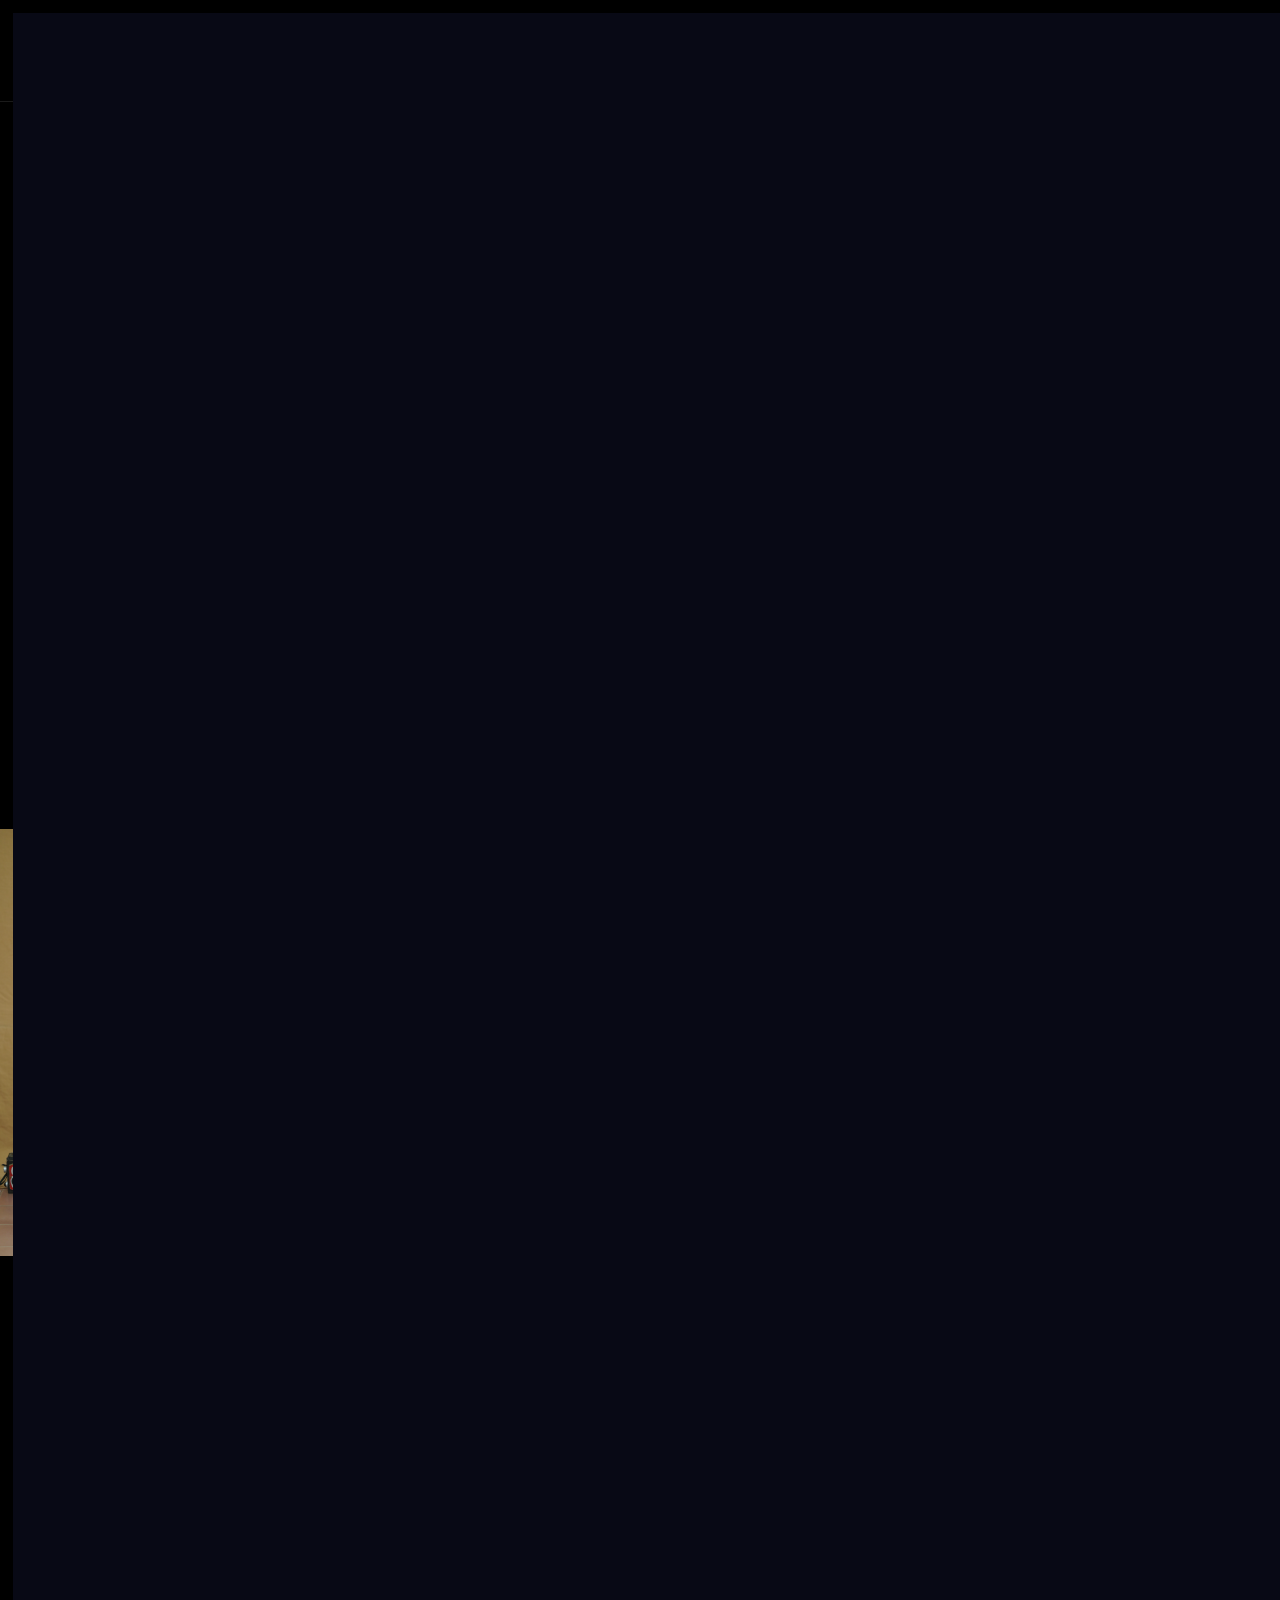
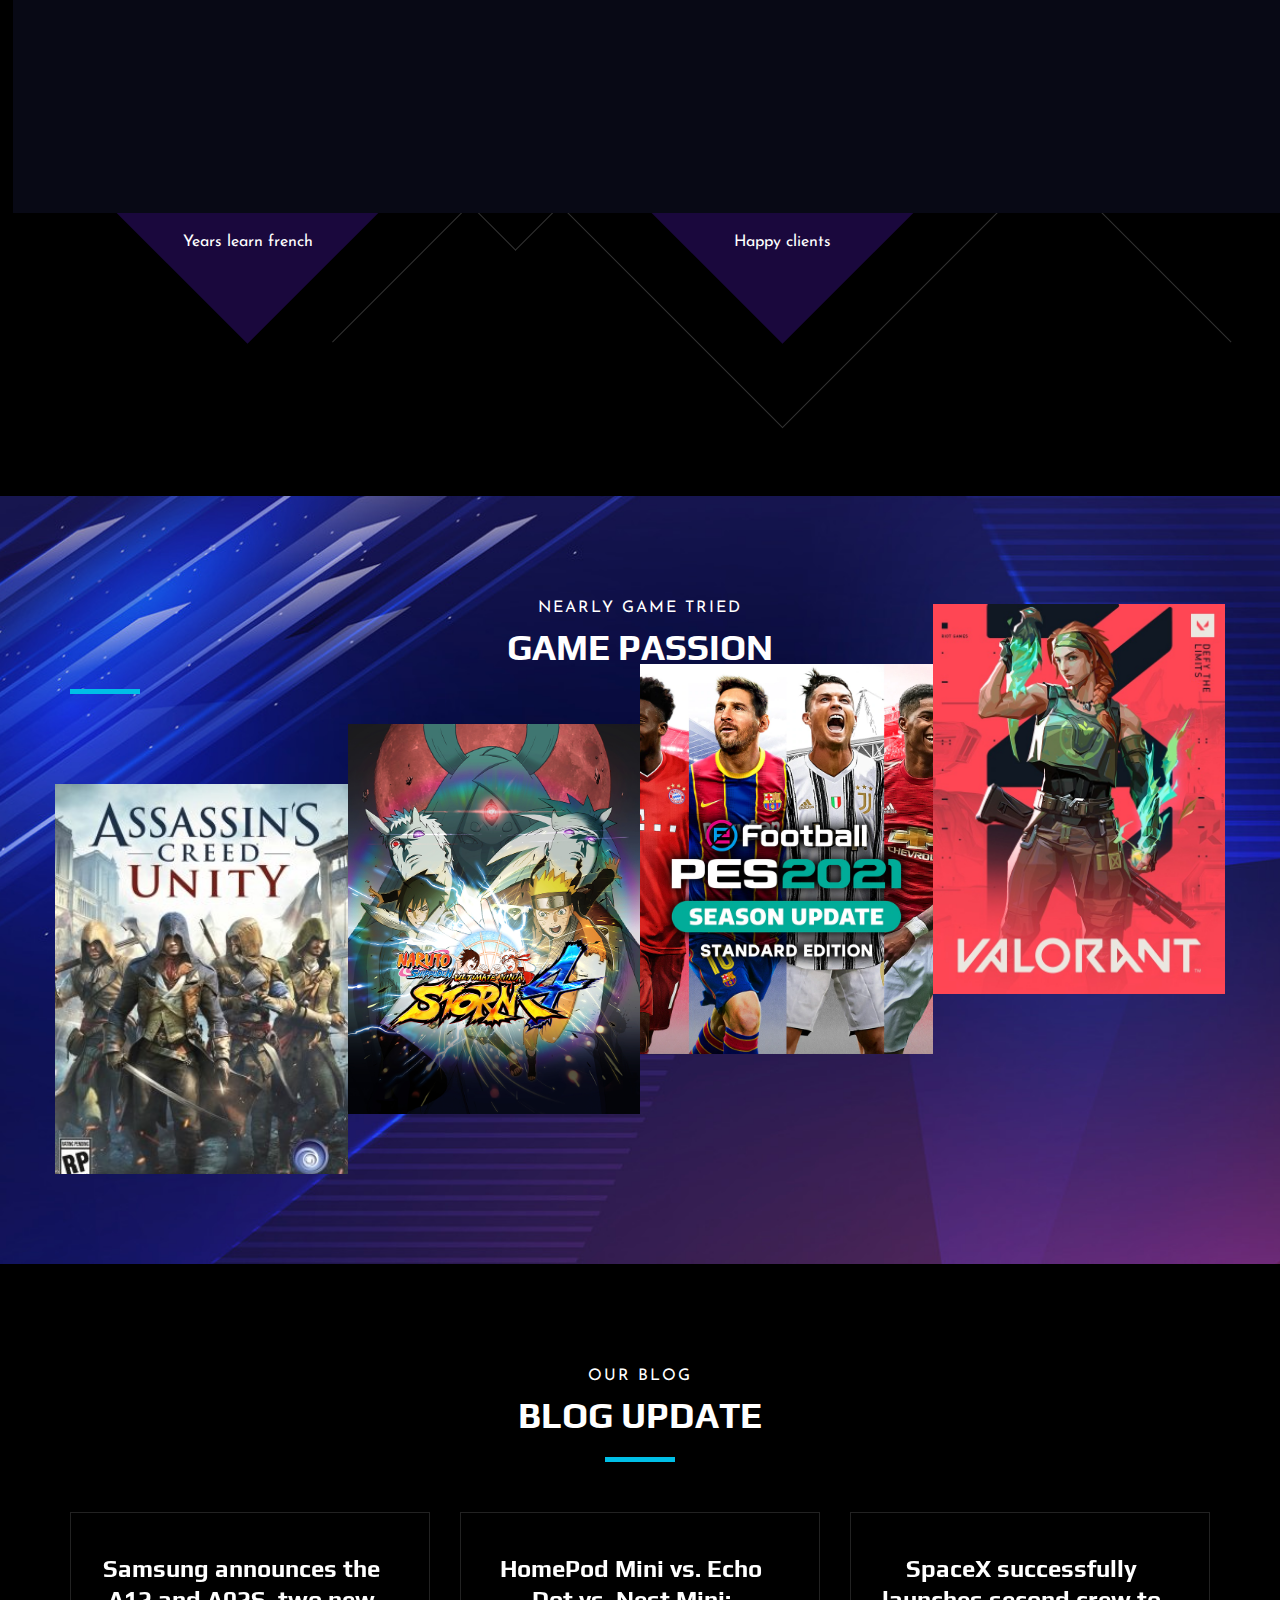
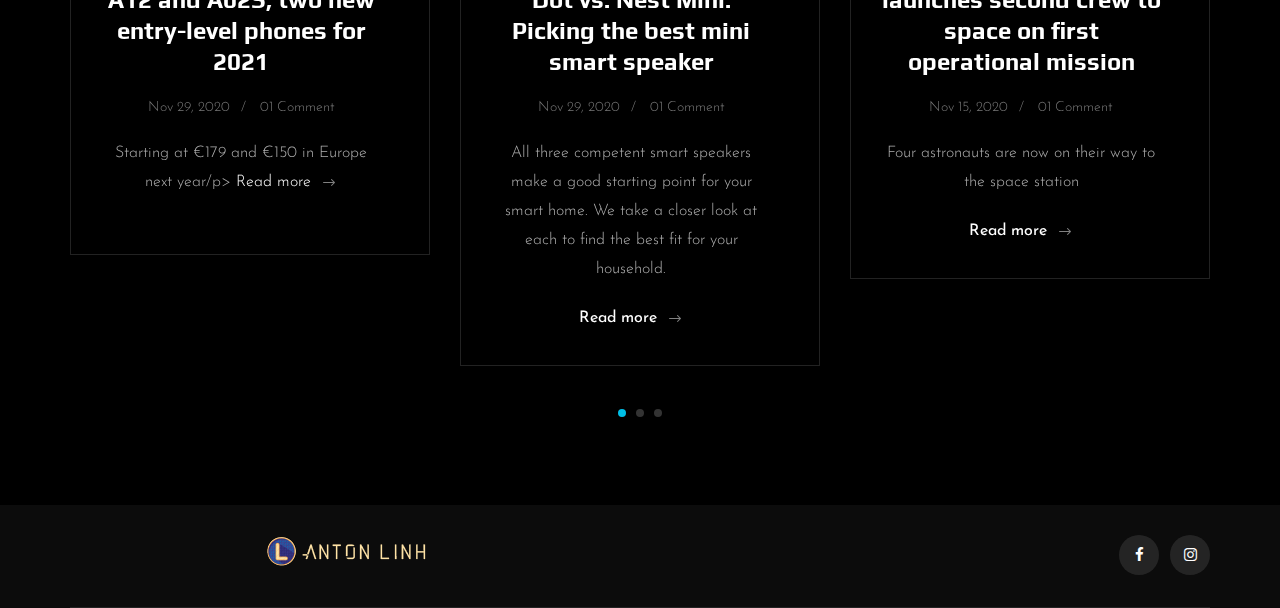
==== commit fff2e354: "ấdfh" ====
--- a/index1.html
+++ b/index1.html
@@ -1,8 +1,8 @@
-<!DOCTYPE html>
+﻿<!DOCTYPE html>
 <html lang="zxx">
 
 <head>
-   
+
     <meta charset="UTF-8">
     <meta name="description" content="Videograph Template">
     <meta name="keywords" content="Videograph, unica, creative, html">
@@ -13,7 +13,7 @@
     <!-- Google Font -->
     <link href="https://fonts.googleapis.com/css2?family=Play:wght@400;700&display=swap" rel="stylesheet">
     <link href="https://fonts.googleapis.com/css2?family=Josefin+Sans:wght@300;400;500;600;700&display=swap"
-        rel="stylesheet">
+          rel="stylesheet">
     <link rel="shortcut icon" href="img/favicon.ico" type="image/x-icon">
     <!-- Css Styles -->
     <link rel="stylesheet" href="css/bootstrap.min.css" type="text/css">
@@ -23,331 +23,351 @@
     <link rel="stylesheet" href="css/magnific-popup.css" type="text/css">
     <link rel="stylesheet" href="css/slicknav.min.css" type="text/css">
     <link rel="stylesheet" href="css/style.css" type="text/css">
+
+    <script>
+        function onReady(callback) {
+        var intervalid = window.setInterval(function() {
+        if (document.getElementsByTagName('body')[0] !== undefined) {
+        window.clearInterval(intervalid);
+        callback.call(this);
+        }
+        }, 1000);
+        }
+
+        function setVisible(selector, visible) {
+        document.querySelector(selector).style.display = visible ? 'block' : 'none';
+        }
+
+        onReady(function() {
+        setVisible('.page', true);
+        setVisible('.container', false);
+        });
+    </script>
 </head>
 
-<body>
-    <!-- Page Preloder -->
-    <div id="preloder">
-        <div class="loader"></div>
+<body class="preloading">
+
+    <div class="container">
+        <section class="section">
+            <div class="loader loader-1">
+                <div class="loader-outter"></div>
+                <div class="loader-inner"></div>
+            </div>
+        </section>
     </div>
-
-    <!-- Header Section Begin -->
-    <header class="header">
-        <div class="container">
-            <div class="row">
-                <div class="col-lg-2">
-                    <div class="header__logo">
-                        <a href="./index.html"><img class="newne" src="img/logo.png" alt=""></a>
-                    </div>
-                </div>
-                <div class="col-lg-10">
-                    <div class="header__nav__option">
-                        <nav class="header__nav__menu mobile-menu">
-                            <ul>
-                                <li class="active"><a href="./index.html">Home</a></li>
-                                <li><a href="./about.html">About</a></li>
-                                <li><a href="./portfolio.html">Memories and Hobbies</a></li>
-                                <li><a href="./blog.html">Blog</a></li>
-                                <li><a href="./contact.html">Contact</a></li>
-                            </ul>
-                        </nav>
-                        <div class="header__nav__social">
-                            <a href="https://www.facebook.com/antoinelinh2002/"><i class="fa fa-facebook"></i></a>
-                            <a href="https://www.instagram.com/antoine_linh_2002/"><i class="fa fa-instagram"></i></a>
-                            
-                        </div>
-                    </div>
-                </div>
-            </div>
-            <div id="mobile-menu-wrap"></div>
+    <div class="page">
+        <!-- Header Section Begin -->
+        <header class="header">
+            <div class="container">
+                <div class="row">
+                    <div class="col-lg-2">
+                        <div class="header__logo">
+                            <a href="./index.html"><img class="newne" src="img/logo.png" alt=""></a>
+                        </div>
+                    </div>
+                    <div class="col-lg-10">
+                        <div class="header__nav__option">
+                            <nav class="header__nav__menu mobile-menu">
+                                <ul>
+                                    <li class="active"><a href="./index.html">Home</a></li>
+                                    <li><a href="./about.html">About</a></li>
+                                    <li><a href="./portfolio.html">Memories and Hobbies</a></li>
+                                    <li><a href="./blog.html">Blog</a></li>
+                                    <li><a href="./contact.html">Contact</a></li>
+                                </ul>
+                            </nav>
+                            <div class="header__nav__social">
+                                <a href="https://www.facebook.com/antoinelinh2002/"><i class="fa fa-facebook"></i></a>
+                                <a href="https://www.instagram.com/antoine_linh_2002/"><i class="fa fa-instagram"></i></a>
+
+                            </div>
+                        </div>
+                    </div>
+                </div>
+                <div id="mobile-menu-wrap"></div>
+            </div>
+        </header>
+        <!-- Header End -->
+        <!-- Hero Section Begin -->
+        <video playsinline="playsinline" autoplay="autoplay" muted="muted" loop="loop" class="hero">
+            <source src="img/back5.mp4" type="video/mp4">
+        </video>
+        <!-- Hero Section End -->
+        <!-- Services Section Begin -->
+        <section class="services spad">
+            <div class="container">
+                <div class="row">
+                    <div class="col-lg-4">
+                        <div class="services__title">
+                            <div class="section-title">
+                                <span>My skill</span>
+                                <h2>What can I do?</h2>
+                            </div>
+                            <p>"The important thing is to not stop questioning. Curiosity has its own reason for existing."</p>
+                            <span style="color: #ffffff">Albert Einstein</span>
+                        </div>
+                    </div>
+                    <div class="col-lg-8">
+                        <div class="row">
+                            <div class="col-lg-6 col-md-6 col-sm-6">
+                                <div class="services__item">
+                                    <div class="services__item__icon">
+                                        <img src="img/icons/si-1.png" alt="">
+                                    </div>
+                                    <h4>Edit photo and design logo</h4>
+                                    <p>With Adobe Illustrator and Adobe Photoshop (Intermediate)</p>
+                                </div>
+                            </div>
+                            <div class="col-lg-6 col-md-6 col-sm-6">
+                                <div class="services__item">
+                                    <div class="services__item__icon">
+                                        <img src="img/icons/si-2.png" alt="">
+                                    </div>
+                                    <h4>Coding on C++, HTML, CSS</h4>
+                                    <p>Using Visual Studio 2019 and Sublime Text 3 as a tools to complete the program and website (Beginner)</p>
+                                </div>
+                            </div>
+                            <div class="col-lg-6 col-md-6 col-sm-6">
+                                <div class="services__item">
+                                    <div class="services__item__icon">
+                                        <img src="img/icons/si-3.png" alt="">
+                                    </div>
+                                    <h4>Create and edit video with effect</h4>
+                                    <p>Using Adobe Premiere Pro and Adobe After Effect to create and edit video (Intermediate).</p>
+                                </div>
+                            </div>
+                            <div class="col-lg-6 col-md-6 col-sm-6">
+                                <div class="services__item">
+                                    <div class="services__item__icon">
+                                        <img src="img/icons/si-4.png" alt="">
+                                    </div>
+                                    <h4>Microsoft Office</h4>
+                                    <p>I can use Microsoft Office tools (Intermediate)</p>
+                                </div>
+                            </div>
+                        </div>
+                    </div>
+                </div>
+            </div>
+        </section>
+        <!-- Services Section End -->
+        <!-- Work Section Begin -->
+        <div class="worknew">
+            <img src="img/work1.png">
         </div>
-    </header>
-    <!-- Header End -->
-
-    <!-- Hero Section Begin -->
-    <video playsinline="playsinline" autoplay="autoplay" muted="muted" loop="loop" class="hero" >
-    <source src="img/back5.mp4" type="video/mp4">
-  </video>
-    <!-- Hero Section End -->
-
-    <!-- Services Section Begin -->
-    <section class="services spad">
-        <div class="container">
-            <div class="row">
-                <div class="col-lg-4">
-                    <div class="services__title">
-                        <div class="section-title">
-                            <span>My skill</span>
-                            <h2>What can I do?</h2>
-                        </div>
-                        <p>"The important thing is to not stop questioning. Curiosity has its own reason for existing."</p>
-                        <span style="color: #ffffff">Albert Einstein</span>
-                    </div>
-                </div>
-                <div class="col-lg-8">
+
+        <!-- Work Section End -->
+        <!-- Counter Section Begin -->
+        <section class="counter">
+            <div class="container">
+                <div class="counter__content">
                     <div class="row">
-                        <div class="col-lg-6 col-md-6 col-sm-6">
-                            <div class="services__item">
-                                <div class="services__item__icon">
-                                    <img src="img/icons/si-1.png" alt="">
-                                </div>
-                                <h4>Edit photo and design logo</h4>
-                                <p>With Adobe Illustrator and Adobe Photoshop (Intermediate)</p>
-                            </div>
-                        </div>
-                        <div class="col-lg-6 col-md-6 col-sm-6">
-                            <div class="services__item">
-                                <div class="services__item__icon">
-                                    <img src="img/icons/si-2.png" alt="">
-                                </div>
-                                <h4>Coding on C++, HTML, CSS</h4>
-                                <p>Using Visual Studio 2019 and Sublime Text 3 as a tools to complete the program and website (Beginner)</p>
-                            </div>
-                        </div>
-                        <div class="col-lg-6 col-md-6 col-sm-6">
-                            <div class="services__item">
-                                <div class="services__item__icon">
-                                    <img src="img/icons/si-3.png" alt="">
-                                </div>
-                                <h4>Create and edit video with effect</h4>
-                                <p>Using Adobe Premiere Pro and Adobe After Effect to create and edit video (Intermediate).</p>
-                            </div>
-                        </div>
-                        <div class="col-lg-6 col-md-6 col-sm-6">
-                            <div class="services__item">
-                                <div class="services__item__icon">
-                                    <img src="img/icons/si-4.png" alt="">
-                                </div>
-                                <h4>Microsoft Office</h4>
-                                <p>I can use Microsoft Office tools (Intermediate)</p>
-                            </div>
-                        </div>
-                    </div>
-                </div>
-            </div>
-        </div>
-    </section>
-    <!-- Services Section End -->
-
-    <!-- Work Section Begin -->
-    <div class="worknew">
-        <img src="img/work1.png">
+                        <div class="col-lg-3 col-md-6 col-sm-6">
+                            <div class="counter__item">
+                                <div class="counter__item__text">
+                                    <img src="img/icons/ci-1.png" alt="">
+                                    <h2 class="counter_num">8</h2>
+                                    <p>Years learn french</p>
+                                </div>
+                            </div>
+                        </div>
+                        <div class="col-lg-3 col-md-6 col-sm-6">
+                            <div class="counter__item second__item">
+                                <div class="counter__item__text">
+                                    <img src="img/icons/ci-2.png" alt="">
+                                    <h2 class="counter_num">10</h2>
+                                    <p>years passion on computer</p>
+                                </div>
+                            </div>
+                        </div>
+                        <div class="col-lg-3 col-md-6 col-sm-6">
+                            <div class="counter__item third__item">
+                                <div class="counter__item__text">
+                                    <img src="img/icons/ci-3.png" alt="">
+                                    <h2 class="counter_num">5</h2>
+                                    <p>Happy clients</p>
+                                </div>
+                            </div>
+                        </div>
+                        <div class="col-lg-3 col-md-6 col-sm-6">
+                            <div class="counter__item four__item">
+                                <div class="counter__item__text">
+                                    <img src="img/icons/ci-4.png" alt="">
+                                    <h2 class="counter_num">5</h2>
+                                    <p>Compled Projects</p>
+                                </div>
+                            </div>
+                        </div>
+                    </div>
+                </div>
+            </div>
+        </section>
+        <!-- Counter Section End -->
+        <!-- Team Section Begin -->
+        <section class="team spad set-bg" data-setbg="img/team-bg.jpg">
+            <div class="container">
+                <div class="row">
+                    <div class="col-lg-12">
+                        <div class="section-title team__title">
+                            <span>Nearly game tried</span>
+                            <h2>Game passion</h2>
+                        </div>
+                    </div>
+                </div>
+                <div class="row">
+                    <div class="col-lg-3 col-md-6 col-sm-6 p-0">
+                        <div class="team__item set-bg" data-setbg="img/team/asunity.jpg">
+                            <div class="team__item__text">
+                                <h4>Assassin's creed Unity</h4>
+                                <p>Ubisoft</p>
+                            </div>
+                        </div>
+                    </div>
+                    <div class="col-lg-3 col-md-6 col-sm-6 p-0">
+                        <div class="team__item team__item--second set-bg" data-setbg="img/team/naruto.jpg">
+                            <div class="team__item__text">
+                                <h4>Naruto Shippuden Ultimate Ninja Storm 4</h4>
+                                <p>Bandai Namco</p>
+                            </div>
+                        </div>
+                    </div>
+                    <div class="col-lg-3 col-md-6 col-sm-6 p-0">
+                        <div class="team__item team__item--third set-bg" data-setbg="img/team/pes2021.png">
+                            <div class="team__item__text">
+                                <h4>PES 2021</h4>
+                                <p>KONAMI</p>
+                            </div>
+                        </div>
+                    </div>
+                    <div class="col-lg-3 col-md-6 col-sm-6 p-0">
+                        <div class="team__item team__item--four set-bg" data-setbg="img/team/valorant.jpg">
+                            <div class="team__item__text">
+                                <h4>Valorant</h4>
+                                <p>Riot Game</p>
+                            </div>
+                        </div>
+                    </div>
+                </div>
+            </div>
+        </section>
+        <!-- Team Section End -->
+        <!-- Latest Blog Section Begin -->
+        <section class="latest spad">
+            <div class="container">
+                <div class="row">
+                    <div class="col-lg-12">
+                        <div class="section-title center-title">
+                            <span>Our Blog</span>
+                            <h2>Blog Update</h2>
+                        </div>
+                    </div>
+                </div>
+                <div class="row">
+                    <div class="latest__slider owl-carousel">
+                        <div class="col-lg-4">
+                            <div class="blog__item latest__item blog1">
+                                <h4>Samsung announces the A12 and A02S, two new entry-level phones for 2021</h4>
+                                <ul>
+                                    <li>Nov 29, 2020</li>
+                                    <li>01 Comment</li>
+                                </ul>
+                                <p>
+                                    Starting at €179 and €150 in Europe next year/p>
+                                    <a href="blog-samsunga02-a12.html">Read more <span class="arrow_right"></span></a>
+                            </div>
+                        </div>
+                        <div class="col-lg-4">
+                            <div class="blog__item latest__item blog2">
+                                <h4>HomePod Mini vs. Echo Dot vs. Nest Mini: Picking the best mini smart speaker</h4>
+                                <ul>
+                                    <li>Nov 29, 2020</li>
+                                    <li>01 Comment</li>
+                                </ul>
+                                <p>All three competent smart speakers make a good starting point for your smart home. We take a closer look at each to find the best fit for your household.</p>
+                                <a href="blog-homepod.html">Read more <span class="arrow_right"></span></a>
+                            </div>
+                        </div>
+                        <div class="col-lg-4">
+                            <div class="blog__item latest__item">
+                                <h4>SpaceX successfully launches second crew to space on first operational mission</h4>
+                                <ul>
+                                    <li>Nov 15, 2020</li>
+                                    <li>01 Comment</li>
+                                </ul>
+                                <p>Four astronauts are now on their way to the space station</p>
+                                <a href="blog-spacex.html">Read more <span class="arrow_right"></span></a>
+                            </div>
+                        </div>
+                        <div class="col-lg-4">
+                            <div class="blog__item latest__item">
+                                <h4>Apple’s M1 Mac design emphasizes continuity over complexity</h4>
+                                <ul>
+                                    <li>Nov 11, 2020</li>
+                                    <li>01 Comment</li>
+                                </ul>
+                                <p>Meet the new Mac, same as the old Mac</p>
+                                <a href="blog-macbook.html">Read more <span class="arrow_right"></span></a>
+                            </div>
+                        </div>
+                        <div class="col-lg-4">
+                            <div class="blog__item latest__item">
+                                <h4>Google’s latest AI tool turns your MS Paint doodles into freakish monsters</h4>
+                                <ul>
+                                    <li>Nov 18, 2020</li>
+                                    <li>01 Comment</li>
+                                </ul>
+                                <p>Another example of AI-assisted artistry</p>
+                                <a href="blog-google.html">Read more <span class="arrow_right"></span></a>
+                            </div>
+                        </div>
+                        <div class="col-lg-4">
+                            <div class="blog__item latest__item">
+                                <h4>The electric car industry now has its own lobbying group</h4>
+                                <ul>
+                                    <li>Nov 17, 2020</li>
+                                    <li>05 Comment</li>
+                                </ul>
+                                <p>Tesla, Uber, Rivian, and others have formed the Zero Emissions Transportation Association</p>
+                                <a href="blog-car.html">Read more <span class="arrow_right"></span></a>
+                            </div>
+                        </div>
+                    </div>
+                </div>
+            </div>
+        </section>
+        <!-- Latest Blog Section End -->
+        <!-- Footer Section Begin -->
+        <footer class="footer">
+            <div class="container">
+                <div class="footer__top">
+                    <div class="row">
+                        <div class="col-lg-6 col-md-6">
+                            <div class="footer__top__logo">
+                                <a href="#"><img src="img/logo.png" alt=""></a>
+                            </div>
+                        </div>
+                        <div class="col-lg-6 col-md-6">
+                            <div class="footer__top__social">
+                                <a href="#"><i class="fa fa-facebook"></i></a>
+                                <a href="#"><i class="fa fa-instagram"></i></a>
+                            </div>
+                        </div>
+                    </div>
+                </div>
+            </div>
+        </footer>
+        <!-- Footer Section End -->
+        <!-- Js Plugins -->
+        <script src="js/jquery-3.3.1.min.js"></script>
+        <script src="js/bootstrap.min.js"></script>
+        <script src="js/jquery.magnific-popup.min.js"></script>
+        <script src="js/mixitup.min.js"></script>
+        <script src="js/masonry.pkgd.min.js"></script>
+        <script src="js/jquery.slicknav.js"></script>
+        <script src="js/owl.carousel.min.js"></script>
+        <script src="js/main.js"></script>
     </div>
     
-    <!-- Work Section End -->
-
-    <!-- Counter Section Begin -->
-    <section class="counter">
-        <div class="container">
-            <div class="counter__content">
-                <div class="row">
-                    <div class="col-lg-3 col-md-6 col-sm-6">
-                        <div class="counter__item">
-                            <div class="counter__item__text">
-                                <img src="img/icons/ci-1.png" alt="">
-                                <h2 class="counter_num">8</h2>
-                                <p>Years learn french</p>
-                            </div>
-                        </div>
-                    </div>
-                    <div class="col-lg-3 col-md-6 col-sm-6">
-                        <div class="counter__item second__item">
-                            <div class="counter__item__text">
-                                <img src="img/icons/ci-2.png" alt="">
-                                <h2 class="counter_num">10</h2>
-                                <p>years passion on computer</p>
-                            </div>
-                        </div>
-                    </div>
-                    <div class="col-lg-3 col-md-6 col-sm-6">
-                        <div class="counter__item third__item">
-                            <div class="counter__item__text">
-                                <img src="img/icons/ci-3.png" alt="">
-                                <h2 class="counter_num">5</h2>
-                                <p>Happy clients</p>
-                            </div>
-                        </div>
-                    </div>
-                    <div class="col-lg-3 col-md-6 col-sm-6">
-                        <div class="counter__item four__item">
-                            <div class="counter__item__text">
-                                <img src="img/icons/ci-4.png" alt="">
-                                <h2 class="counter_num">5</h2>
-                                <p>Compled Projects</p>
-                            </div>
-                        </div>
-                    </div>
-                </div>
-            </div>
-        </div>
-    </section>
-    <!-- Counter Section End -->
-
-    <!-- Team Section Begin -->
-    <section class="team spad set-bg" data-setbg="img/team-bg.jpg">
-        <div class="container">
-            <div class="row">
-                <div class="col-lg-12">
-                    <div class="section-title team__title">
-                        <span>Nearly game tried</span>
-                        <h2>Game passion</h2>
-                    </div>
-                </div>
-            </div>
-            <div class="row">
-                <div class="col-lg-3 col-md-6 col-sm-6 p-0">
-                    <div class="team__item set-bg" data-setbg="img/team/asunity.jpg">
-                        <div class="team__item__text">
-                            <h4>Assassin's creed Unity</h4>
-                            <p>Ubisoft</p>
-                        </div>
-                    </div>
-                </div>
-                <div class="col-lg-3 col-md-6 col-sm-6 p-0">
-                    <div class="team__item team__item--second set-bg" data-setbg="img/team/naruto.jpg">
-                        <div class="team__item__text">
-                            <h4>Naruto Shippuden Ultimate Ninja Storm 4</h4>
-                            <p>Bandai Namco</p>
-                        </div>
-                    </div>
-                </div>
-                <div class="col-lg-3 col-md-6 col-sm-6 p-0">
-                    <div class="team__item team__item--third set-bg" data-setbg="img/team/pes2021.png">
-                        <div class="team__item__text">
-                            <h4>PES 2021</h4>
-                            <p>KONAMI</p>
-                        </div>
-                    </div>
-                </div>
-                <div class="col-lg-3 col-md-6 col-sm-6 p-0">
-                    <div class="team__item team__item--four set-bg" data-setbg="img/team/valorant.jpg">
-                        <div class="team__item__text">
-                            <h4>Valorant</h4>
-                            <p>Riot Game</p>
-                        </div>
-                    </div>
-                </div>
-            </div>
-        </div>
-    </section>
-    <!-- Team Section End -->
-
-    <!-- Latest Blog Section Begin -->
-    <section class="latest spad">
-        <div class="container">
-            <div class="row">
-                <div class="col-lg-12">
-                    <div class="section-title center-title">
-                        <span>Our Blog</span>
-                        <h2>Blog Update</h2>
-                    </div>
-                </div>
-            </div>
-            <div class="row">
-                <div class="latest__slider owl-carousel">
-                    <div class="col-lg-4">
-                        <div class="blog__item latest__item blog1">
-                            <h4>Samsung announces the A12 and A02S, two new entry-level phones for 2021</h4>
-                            <ul>
-                                <li>Nov 29, 2020</li>
-                                <li>01 Comment</li>
-                            </ul>
-                            <p>Starting at €179 and €150 in Europe next year/p>
-                            <a href="blog-samsunga02-a12.html">Read more <span class="arrow_right"></span></a>
-                        </div>
-                    </div>
-                    <div class="col-lg-4">
-                        <div class="blog__item latest__item blog2">
-                            <h4>HomePod Mini vs. Echo Dot vs. Nest Mini: Picking the best mini smart speaker</h4>
-                            <ul>
-                                <li>Nov 29, 2020</li>
-                                <li>01 Comment</li>
-                            </ul>
-                            <p>All three competent smart speakers make a good starting point for your smart home. We take a closer look at each to find the best fit for your household.</p>
-                            <a href="blog-homepod.html">Read more <span class="arrow_right"></span></a>
-                        </div>
-                    </div>
-                    <div class="col-lg-4">
-                        <div class="blog__item latest__item">
-                            <h4>SpaceX successfully launches second crew to space on first operational mission</h4>
-                            <ul>
-                                <li>Nov 15, 2020</li>
-                                <li>01 Comment</li>
-                            </ul>
-                            <p>Four astronauts are now on their way to the space station</p>
-                            <a href="blog-spacex.html">Read more <span class="arrow_right"></span></a>
-                        </div>
-                    </div>
-                    <div class="col-lg-4">
-                        <div class="blog__item latest__item">
-                            <h4>Apple’s M1 Mac design emphasizes continuity over complexity</h4>
-                            <ul>
-                                <li>Nov 11, 2020</li>
-                                <li>01 Comment</li>
-                            </ul>
-                            <p>Meet the new Mac, same as the old Mac</p>
-                            <a href="blog-macbook.html">Read more <span class="arrow_right"></span></a>
-                        </div>
-                    </div>
-                    <div class="col-lg-4">
-                        <div class="blog__item latest__item">
-                            <h4>Google’s latest AI tool turns your MS Paint doodles into freakish monsters</h4>
-                            <ul>
-                                <li>Nov 18, 2020</li>
-                                <li>01 Comment</li>
-                            </ul>
-                            <p>Another example of AI-assisted artistry</p>
-                            <a href="blog-google.html">Read more <span class="arrow_right"></span></a>
-                        </div>
-                    </div>
-                    <div class="col-lg-4">
-                        <div class="blog__item latest__item">
-                            <h4>The electric car industry now has its own lobbying group</h4>
-                            <ul>
-                                <li>Nov 17, 2020</li>
-                                <li>05 Comment</li>
-                            </ul>
-                            <p>Tesla, Uber, Rivian, and others have formed the Zero Emissions Transportation Association</p>
-                            <a href="blog-car.html">Read more <span class="arrow_right"></span></a>
-                        </div>
-                    </div>
-                </div>
-            </div>
-        </div>
-    </section>
-    <!-- Latest Blog Section End -->
-
-    <!-- Footer Section Begin -->
-    <footer class="footer">
-        <div class="container">
-            <div class="footer__top">
-                <div class="row">
-                    <div class="col-lg-6 col-md-6">
-                        <div class="footer__top__logo">
-                            <a href="#"><img src="img/logo.png" alt=""></a>
-                        </div>
-                    </div>
-                    <div class="col-lg-6 col-md-6">
-                        <div class="footer__top__social">
-                            <a href="#"><i class="fa fa-facebook"></i></a>
-                            <a href="#"><i class="fa fa-instagram"></i></a>
-                        </div>
-                    </div>
-                </div>
-            </div>
-        </div>
-    </footer>
-    <!-- Footer Section End -->
-
-    <!-- Js Plugins -->
-    <script src="js/jquery-3.3.1.min.js"></script>
-    <script src="js/bootstrap.min.js"></script>
-    <script src="js/jquery.magnific-popup.min.js"></script>
-    <script src="js/mixitup.min.js"></script>
-    <script src="js/masonry.pkgd.min.js"></script>
-    <script src="js/jquery.slicknav.js"></script>
-    <script src="js/owl.carousel.min.js"></script>
-    <script src="js/main.js"></script>
 </body>
 
 </html>--- a/css/style.css
+++ b/css/style.css
@@ -2184,4 +2184,1097 @@
     max-width: 420px !important;
     padding-top: 100px;
   }
+}
+
+*,
+*:before,
+*:after {
+    -webkit-box-sizing: border-box;
+    box-sizing: border-box;
+    margin: 0;
+    padding: 0;
+}
+
+body {
+    background: black;
+}
+
+.container {
+    text-align: center;
+}
+
+.section {
+    width: 30%;
+    display: inline-block;
+    text-align: center;
+    min-height: 215px;
+    vertical-align: top;
+    margin: 1%;
+    background: #080915;
+    display: block;
+    position: absolute;
+    top: 0;
+    left: 0;
+    z-index: 100;
+    width: 200vw;
+    height: 200vh;
+}
+
+@media only screen and (max-width: 600px) {
+    section {
+        min-width: 350px;
+    }
+}
+
+.loader {
+    position: relative;
+    width: 60px;
+    height: 60px;
+    border-radius: 50%;
+    margin: 75px;
+    display: inline-block;
+    vertical-align: middle;
+}
+
+.loader-star {
+    position: absolute;
+    top: calc(50% - 12px);
+}
+/*LOADER-1*/
+
+.loader-1 .loader-outter {
+    position: absolute;
+    border: 4px solid #f50057;
+    border-left-color: transparent;
+    border-bottom: 0;
+    width: 100%;
+    height: 100%;
+    border-radius: 50%;
+    -webkit-animation: loader-1-outter 1s cubic-bezier(.42, .61, .58, .41) infinite;
+    animation: loader-1-outter 1s cubic-bezier(.42, .61, .58, .41) infinite;
+}
+
+.loader-1 .loader-inner {
+    position: absolute;
+    border: 4px solid #f50057;
+    border-radius: 50%;
+    width: 40px;
+    height: 40px;
+    left: calc(50% - 20px);
+    top: calc(50% - 20px);
+    border-right: 0;
+    border-top-color: transparent;
+    -webkit-animation: loader-1-inner 1s cubic-bezier(.42, .61, .58, .41) infinite;
+    animation: loader-1-inner 1s cubic-bezier(.42, .61, .58, .41) infinite;
+}
+
+/* ----------------     KEYFRAMES    ----------------- */
+
+@-webkit-keyframes loader-1-outter {
+    0% {
+        -webkit-transform: rotate(0deg);
+        transform: rotate(0deg);
+    }
+
+    100% {
+        -webkit-transform: rotate(360deg);
+        transform: rotate(360deg);
+    }
+}
+
+@keyframes loader-1-outter {
+    0% {
+        -webkit-transform: rotate(0deg);
+        transform: rotate(0deg);
+    }
+
+    100% {
+        -webkit-transform: rotate(360deg);
+        transform: rotate(360deg);
+    }
+}
+
+@-webkit-keyframes loader-1-inner {
+    0% {
+        -webkit-transform: rotate(0deg);
+        transform: rotate(0deg);
+    }
+
+    100% {
+        -webkit-transform: rotate(-360deg);
+        transform: rotate(-360deg);
+    }
+}
+
+@keyframes loader-1-inner {
+    0% {
+        -webkit-transform: rotate(0deg);
+        transform: rotate(0deg);
+    }
+
+    100% {
+        -webkit-transform: rotate(-360deg);
+        transform: rotate(-360deg);
+    }
+}
+
+@-webkit-keyframes loader-2-circles {
+    0% {
+        -webkit-box-shadow: 0 0 0 #18ffff;
+        box-shadow: 0 0 0 #18ffff;
+        opacity: 1;
+        -webkit-transform: rotate(0deg);
+        transform: rotate(0deg);
+    }
+
+    50% {
+        -webkit-box-shadow: 24px -22px #18ffff, 30px -15px 0 -3px #18ffff, 31px 0px #18ffff, 29px 9px 0 -3px #18ffff, 24px 23px #18ffff, 17px 30px 0 -3px #18ffff, 0px 33px #18ffff, -10px 28px 0 -3px #18ffff, -24px 22px #18ffff, -29px 14px 0 -3px #18ffff, -31px -3px #18ffff, -30px -11px 0 -3px #18ffff, -20px -25px #18ffff, -12px -30px 0 -3px #18ffff, 5px -29px #18ffff, 13px -25px 0 -3px #18ffff;
+        box-shadow: 24px -22px #18ffff, 30px -15px 0 -3px #18ffff, 31px 0px #18ffff, 29px 9px 0 -3px #18ffff, 24px 23px #18ffff, 17px 30px 0 -3px #18ffff, 0px 33px #18ffff, -10px 28px 0 -3px #18ffff, -24px 22px #18ffff, -29px 14px 0 -3px #18ffff, -31px -3px #18ffff, -30px -11px 0 -3px #18ffff, -20px -25px #18ffff, -12px -30px 0 -3px #18ffff, 5px -29px #18ffff, 13px -25px 0 -3px #18ffff;
+        -webkit-transform: rotate(180deg);
+        transform: rotate(180deg);
+    }
+
+    100% {
+        opacity: 0;
+        -webkit-transform: rotate(360deg);
+        transform: rotate(360deg);
+        -webkit-box-shadow: 25px -22px #18ffff, 15px -22px 0 -3px black, 31px 2px #18ffff, 21px 2px 0 -3px black, 23px 25px #18ffff, 13px 25px 0 -3px black, 0px 33px #18ffff, -10px 33px 0 -3px black, -26px 24px #18ffff, -19px 17px 0 -3px black, -32px 0px #18ffff, -23px 0px 0 -3px black, -25px -23px #18ffff, -16px -23px 0 -3px black, 0px -31px #18ffff, -2px -23px 0 -3px black;
+        box-shadow: 25px -22px #18ffff, 15px -22px 0 -3px black, 31px 2px #18ffff, 21px 2px 0 -3px black, 23px 25px #18ffff, 13px 25px 0 -3px black, 0px 33px #18ffff, -10px 33px 0 -3px black, -26px 24px #18ffff, -19px 17px 0 -3px black, -32px 0px #18ffff, -23px 0px 0 -3px black, -25px -23px #18ffff, -16px -23px 0 -3px black, 0px -31px #18ffff, -2px -23px 0 -3px black;
+    }
+}
+
+@keyframes loader-2-circles {
+    0% {
+        -webkit-box-shadow: 0 0 0 #18ffff;
+        box-shadow: 0 0 0 #18ffff;
+        opacity: 1;
+        -webkit-transform: rotate(0deg);
+        transform: rotate(0deg);
+    }
+
+    50% {
+        -webkit-box-shadow: 24px -22px #18ffff, 30px -15px 0 -3px #18ffff, 31px 0px #18ffff, 29px 9px 0 -3px #18ffff, 24px 23px #18ffff, 17px 30px 0 -3px #18ffff, 0px 33px #18ffff, -10px 28px 0 -3px #18ffff, -24px 22px #18ffff, -29px 14px 0 -3px #18ffff, -31px -3px #e11a2b, -30px -11px 0 -3px #18ffff, -20px -25px #18ffff, -12px -30px 0 -3px #18ffff, 5px -29px #18ffff, 13px -25px 0 -3px #18ffff;
+        box-shadow: 24px -22px #18ffff, 30px -15px 0 -3px #18ffff, 31px 0px #18ffff, 29px 9px 0 -3px #18ffff, 24px 23px #18ffff, 17px 30px 0 -3px #18ffff, 0px 33px #18ffff, -10px 28px 0 -3px #18ffff, -24px 22px #18ffff, -29px 14px 0 -3px #18ffff, -31px -3px #18ffff, -30px -11px 0 -3px #18ffff, -20px -25px #18ffff, -12px -30px 0 -3px #18ffff, 5px -29px #18ffff, 13px -25px 0 -3px #18ffff;
+        -webkit-transform: rotate(180deg);
+        transform: rotate(180deg);
+    }
+
+    100% {
+        opacity: 0;
+        -webkit-transform: rotate(360deg);
+        transform: rotate(360deg);
+        -webkit-box-shadow: 25px -22px #18ffff, 15px -22px 0 -3px black, 31px 2px #18ffff, 21px 2px 0 -3px black, 23px 25px #18ffff, 13px 25px 0 -3px black, 0px 33px #18ffff, -10px 33px 0 -3px black, -26px 24px #18ffff, -19px 17px 0 -3px black, -32px 0px #18ffff, -23px 0px 0 -3px black, -25px -23px #18ffff, -16px -23px 0 -3px black, 0px -31px #18ffff, -2px -23px 0 -3px black;
+        box-shadow: 25px -22px #18ffff, 15px -22px 0 -3px black, 31px 2px #18ffff, 21px 2px 0 -3px black, 23px 25px #18ffff, 13px 25px 0 -3px black, 0px 33px #18ffff, -10px 33px 0 -3px black, -26px 24px #18ffff, -19px 17px 0 -3px black, -32px 0px #18ffff, -23px 0px 0 -3px black, -25px -23px #18ffff, -16px -23px 0 -3px black, 0px -31px #18ffff, -2px -23px 0 -3px black;
+    }
+}
+
+@-webkit-keyframes loader-2-star {
+    0% {
+        -webkit-transform: scale(0) rotate(0deg);
+        transform: scale(0) rotate(0deg);
+    }
+
+    100% {
+        -webkit-transform: scale(0.7) rotate(360deg);
+        transform: scale(0.7) rotate(360deg);
+    }
+}
+
+@keyframes loader-2-star {
+    0% {
+        -webkit-transform: scale(0) rotate(0deg);
+        transform: scale(0) rotate(0deg);
+    }
+
+    100% {
+        -webkit-transform: scale(0.7) rotate(360deg);
+        transform: scale(0.7) rotate(360deg);
+    }
+}
+
+@-webkit-keyframes dot-jump {
+    0% {
+        -webkit-transform: translateY(0);
+        transform: translateY(0);
+    }
+
+    100% {
+        -webkit-transform: translateY(-15px);
+        transform: translateY(-15px);
+    }
+}
+
+@keyframes dot-jump {
+    0% {
+        -webkit-transform: translateY(0);
+        transform: translateY(0);
+    }
+
+    100% {
+        -webkit-transform: translateY(-15px);
+        transform: translateY(-15px);
+    }
+}
+
+@-webkit-keyframes ball-turn {
+    0% {
+        -webkit-transform: rotate(0deg);
+        transform: rotate(0deg);
+    }
+
+    100% {
+        -webkit-transform: rotate(360deg);
+        transform: rotate(360deg);
+    }
+}
+
+@keyframes ball-turn {
+    0% {
+        -webkit-transform: rotate(0deg);
+        transform: rotate(0deg);
+    }
+
+    100% {
+        -webkit-transform: rotate(360deg);
+        transform: rotate(360deg);
+    }
+}
+
+@-webkit-keyframes dotted-spin {
+    0% {
+        -webkit-transform: rotate(0deg);
+        transform: rotate(0deg);
+    }
+
+    100% {
+        -webkit-transform: rotate(-360deg);
+        transform: rotate(-360deg);
+    }
+}
+
+@keyframes dotted-spin {
+    0% {
+        -webkit-transform: rotate(0deg);
+        transform: rotate(0deg);
+    }
+
+    100% {
+        -webkit-transform: rotate(-360deg);
+        transform: rotate(-360deg);
+    }
+}
+
+@-webkit-keyframes hike {
+    0% {
+        -webkit-transform: translate(0);
+        transform: translate(0);
+    }
+
+    25% {
+        -webkit-transform: translate(20px, -20px);
+        transform: translate(20px, -20px);
+    }
+
+    50% {
+        -webkit-transform: translate(40px, 0px);
+        transform: translate(40px, 0px);
+    }
+
+    75% {
+        -webkit-transform: translate(60px, -20px);
+        transform: translate(60px, -20px);
+    }
+
+    100% {
+        -webkit-transform: translate(80px, 0px);
+        transform: translate(80px, 0px);
+    }
+}
+
+@keyframes hike {
+    0% {
+        -webkit-transform: translate(0);
+        transform: translate(0);
+    }
+
+    25% {
+        -webkit-transform: translate(20px, -20px);
+        transform: translate(20px, -20px);
+    }
+
+    50% {
+        -webkit-transform: translate(40px, 0px);
+        transform: translate(40px, 0px);
+    }
+
+    75% {
+        -webkit-transform: translate(60px, -20px);
+        transform: translate(60px, -20px);
+    }
+
+    100% {
+        -webkit-transform: translate(80px, 0px);
+        transform: translate(80px, 0px);
+    }
+}
+
+@-webkit-keyframes border-zoom {
+    0% {
+        border-width: 0px;
+    }
+
+    100% {
+        border-width: 10px;
+    }
+}
+
+@keyframes border-zoom {
+    0% {
+        border-width: 0px;
+    }
+
+    100% {
+        border-width: 10px;
+    }
+}
+/*@-webkit-keyframes line-grow {
+  0% {
+    height: 0;
+  }
+  100% {
+    height: 75%;
+  }
+}*/
+
+@-webkit-keyframes line-grow {
+    0% {
+        height: 0;
+    }
+
+    100% {
+        height: 75%;
+    }
+}
+
+@keyframes line-grow {
+    0% {
+        height: 0;
+    }
+
+    100% {
+        height: 75%;
+    }
+}
+
+@-webkit-keyframes star-jump {
+    0% {
+        -webkit-transform: translateY(0) scale(0.7);
+        transform: translateY(0) scale(0.7);
+    }
+
+    100% {
+        -webkit-transform: translateY(-15px) scale(1);
+        transform: translateY(-15px) scale(1);
+    }
+}
+
+@keyframes star-jump {
+    0% {
+        -webkit-transform: translateY(0) scale(0.7);
+        transform: translateY(0) scale(0.7);
+    }
+
+    100% {
+        -webkit-transform: translateY(-15px) scale(1);
+        transform: translateY(-15px) scale(1);
+    }
+}
+
+@-webkit-keyframes stars-pulse {
+    0%, 100% {
+        -webkit-transform: scale(1);
+        transform: scale(1);
+        opacity: 1;
+    }
+
+    80% {
+        -webkit-transform: scale(0);
+        transform: scale(0);
+        opacity: 0;
+    }
+}
+
+@keyframes stars-pulse {
+    0%, 100% {
+        -webkit-transform: scale(1);
+        transform: scale(1);
+        opacity: 1;
+    }
+
+    80% {
+        -webkit-transform: scale(0);
+        transform: scale(0);
+        opacity: 0;
+    }
+}
+
+@-webkit-keyframes times-pulse {
+    0%, 100% {
+        -webkit-transform: scale(1);
+        transform: scale(1);
+        opacity: 1;
+    }
+
+    60% {
+        -webkit-transform: scale(0);
+        transform: scale(0);
+        opacity: 0;
+    }
+}
+
+@keyframes times-pulse {
+    0%, 100% {
+        -webkit-transform: scale(1);
+        transform: scale(1);
+        opacity: 1;
+    }
+
+    60% {
+        -webkit-transform: scale(0);
+        transform: scale(0);
+        opacity: 0;
+    }
+}
+
+@-webkit-keyframes times-background {
+    0%, 100% {
+        background: blueviolet;
+    }
+
+    60% {
+        background: #ff3d00;
+    }
+}
+
+@keyframes times-background {
+    0%, 100% {
+        background: blueviolet;
+    }
+
+    60% {
+        background: #ff3d00;
+    }
+}
+
+@-webkit-keyframes star-pulse {
+    0%, 100% {
+        -webkit-transform: scale(0) rotate(0deg);
+        transform: scale(0) rotate(0deg);
+        opacity: 0.5;
+    }
+
+    25% {
+        -webkit-transform: scale(1) rotate(0deg);
+        transform: scale(1) rotate(0deg);
+    }
+
+    50% {
+        -webkit-transform: scale(2) rotate(0deg);
+        transform: scale(2) rotate(0deg);
+        opacity: 1;
+    }
+
+    75% {
+        -webkit-transform: scale(1.5) rotate(90deg);
+        transform: scale(1.5) rotate(90deg);
+    }
+}
+
+@keyframes star-pulse {
+    0%, 100% {
+        -webkit-transform: scale(0) rotate(0deg);
+        transform: scale(0) rotate(0deg);
+        opacity: 0.5;
+    }
+
+    25% {
+        -webkit-transform: scale(1) rotate(0deg);
+        transform: scale(1) rotate(0deg);
+    }
+
+    50% {
+        -webkit-transform: scale(2) rotate(0deg);
+        transform: scale(2) rotate(0deg);
+        opacity: 1;
+    }
+
+    75% {
+        -webkit-transform: scale(1.5) rotate(90deg);
+        transform: scale(1.5) rotate(90deg);
+    }
+}
+
+@-webkit-keyframes stars-rotate {
+    0% {
+        -webkit-transform: rotate(0deg);
+        transform: rotate(0deg);
+    }
+
+    25% {
+        -webkit-transform: rotate(-90deg);
+        transform: rotate(-90deg);
+    }
+
+    50% {
+        -webkit-transform: rotate(-180deg);
+        transform: rotate(-180deg);
+    }
+
+    75% {
+        -webkit-transform: rotate(-270deg);
+        transform: rotate(-270deg);
+    }
+
+    100% {
+        -webkit-transform: rotate(-360deg);
+        transform: rotate(-360deg);
+    }
+}
+
+@keyframes stars-rotate {
+    0% {
+        -webkit-transform: rotate(0deg);
+        transform: rotate(0deg);
+    }
+
+    25% {
+        -webkit-transform: rotate(-90deg);
+        transform: rotate(-90deg);
+    }
+
+    50% {
+        -webkit-transform: rotate(-180deg);
+        transform: rotate(-180deg);
+    }
+
+    75% {
+        -webkit-transform: rotate(-270deg);
+        transform: rotate(-270deg);
+    }
+
+    100% {
+        -webkit-transform: rotate(-360deg);
+        transform: rotate(-360deg);
+    }
+}
+
+@-webkit-keyframes stars-rotate-reverse {
+    0% {
+        -webkit-transform: rotate(0deg);
+        transform: rotate(0deg);
+    }
+
+    100% {
+        -webkit-transform: rotate(360deg);
+        transform: rotate(360deg);
+    }
+}
+
+@keyframes stars-rotate-reverse {
+    0% {
+        -webkit-transform: rotate(0deg);
+        transform: rotate(0deg);
+    }
+
+    100% {
+        -webkit-transform: rotate(360deg);
+        transform: rotate(360deg);
+    }
+}
+
+@-webkit-keyframes stars-catch {
+    0% {
+    }
+
+    25% {
+    }
+
+    50% {
+    }
+
+    75% {
+        top: -2px;
+        right: -11px;
+        opacity: 0;
+    }
+
+    100% {
+    }
+}
+
+@keyframes stars-catch {
+    0% {
+    }
+
+    25% {
+    }
+
+    50% {
+    }
+
+    75% {
+        top: -2px;
+        right: -11px;
+        opacity: 0;
+    }
+
+    100% {
+    }
+}
+
+@-webkit-keyframes star-fly-out {
+    0% {
+        top: 19px;
+        left: 19px;
+    }
+
+    100% {
+    }
+}
+
+@keyframes star-fly-out {
+    0% {
+        top: 19px;
+        left: 19px;
+    }
+
+    100% {
+    }
+}
+
+@-webkit-keyframes star-cube {
+    0%, 100% {
+        -webkit-transform: translate(0px, 0);
+        transform: translate(0px, 0);
+    }
+
+{
+}
+
+25% {
+    -webkit-transform: translate(60px);
+    transform: translate(60px);
+}
+
+50% {
+    -webkit-transform: translate(60px, 60px);
+    transform: translate(60px, 60px);
+}
+
+75% {
+    -webkit-transform: translate(0px, 60px);
+    transform: translate(0px, 60px);
+}
+
+}
+
+@keyframes star-cube {
+    0%, 100% {
+        -webkit-transform: translate(0px, 0);
+        transform: translate(0px, 0);
+    }
+
+{
+}
+
+25% {
+    -webkit-transform: translate(60px);
+    transform: translate(60px);
+}
+
+50% {
+    -webkit-transform: translate(60px, 60px);
+    transform: translate(60px, 60px);
+}
+
+75% {
+    -webkit-transform: translate(0px, 60px);
+    transform: translate(0px, 60px);
+}
+
+}
+
+@-webkit-keyframes star-big-pulse {
+    0% {
+        -webkit-transform: scale(0);
+        transform: scale(0);
+        opacity: 1;
+    }
+
+    100% {
+        -webkit-transform: scale(5);
+        transform: scale(5);
+        opacity: 0;
+    }
+}
+
+@keyframes star-big-pulse {
+    0% {
+        -webkit-transform: scale(0);
+        transform: scale(0);
+        opacity: 1;
+    }
+
+    100% {
+        -webkit-transform: scale(5);
+        transform: scale(5);
+        opacity: 0;
+    }
+}
+
+@-webkit-keyframes star-small-pulse {
+    0% {
+        -webkit-transform: scale(1);
+        transform: scale(1);
+    }
+
+    100% {
+        -webkit-transform: scale(2);
+        transform: scale(2);
+    }
+}
+
+@keyframes star-small-pulse {
+    0% {
+        -webkit-transform: scale(1);
+        transform: scale(1);
+    }
+
+    100% {
+        -webkit-transform: scale(2);
+        transform: scale(2);
+    }
+}
+
+@-webkit-keyframes star-flicker {
+    0% {
+        -webkit-transform: rotate(180deg) scale(0.35);
+        transform: rotate(180deg) scale(0.35);
+    }
+
+    50% {
+        -webkit-transform: rotate(180deg) scale(0.1);
+        transform: rotate(180deg) scale(0.1);
+    }
+
+    100% {
+        -webkit-transform: rotate(180deg) scale(0.35);
+        transform: rotate(180deg) scale(0.35);
+    }
+}
+
+@keyframes star-flicker {
+    0% {
+        -webkit-transform: rotate(180deg) scale(0.35);
+        transform: rotate(180deg) scale(0.35);
+    }
+
+    50% {
+        -webkit-transform: rotate(180deg) scale(0.1);
+        transform: rotate(180deg) scale(0.1);
+    }
+
+    100% {
+        -webkit-transform: rotate(180deg) scale(0.35);
+        transform: rotate(180deg) scale(0.35);
+    }
+}
+
+@-webkit-keyframes star-catcher {
+    0% {
+        opacity: 0.5;
+    }
+    /*12.5% { opacity: 1;  }*/
+    25% {
+        opacity: 0.5;
+    }
+    /*  37.5% {  opacity: 1;  }*/
+    50% {
+        opacity: 0.5;
+    }
+    /*  62.5% {opacity: 1;}*/
+    75% {
+        opacity: 0.5;
+    }
+
+    80% {
+        opacity: 1;
+    }
+
+    100% {
+        opacity: 0.5;
+    }
+}
+
+@keyframes star-catcher {
+    0% {
+        opacity: 0.5;
+    }
+
+    25% {
+        opacity: 0.5;
+    }
+
+    50% {
+        opacity: 0.5;
+    }
+
+    75% {
+        opacity: 0.5;
+    }
+
+    80% {
+        opacity: 1;
+    }
+
+    100% {
+        opacity: 0.5;
+    }
+}
+
+
+@-webkit-keyframes dominos {
+    50% {
+        opacity: 0.7;
+    }
+
+    75% {
+        -webkit-transform: rotate(90deg);
+        transform: rotate(90deg);
+    }
+
+    80% {
+        opacity: 1;
+    }
+}
+
+
+@keyframes dominos {
+    50% {
+        opacity: 0.7;
+    }
+
+    75% {
+        -webkit-transform: rotate(90deg);
+        transform: rotate(90deg);
+    }
+
+    80% {
+        opacity: 1;
+    }
+}
+
+
+@-webkit-keyframes star-crazyness {
+    0% {
+        opacity: 0.4;
+        -webkit-transform: rotate(180deg) translate(0px, 0) scale(0.6);
+        transform: rotate(180deg) translate(0px, 0) scale(0.6);
+    }
+
+    25% {
+        opacity: 0.4;
+        -webkit-transform: rotate(180deg) translate(0, 0) scale(0.2);
+        transform: rotate(180deg) translate(0, 0) scale(0.2);
+    }
+
+    50% {
+        opacity: 0.7;
+        -webkit-transform: rotate(180deg) translate(5px, 5px) scale(0.4);
+        transform: rotate(180deg) translate(5px, 5px) scale(0.4);
+    }
+
+    75% {
+        opacity: 0.4;
+        -webkit-transform: rotate(180deg) translate(0, 0) scale(0.6);
+        transform: rotate(180deg) translate(0, 0) scale(0.6);
+    }
+
+    80% {
+        opacity: 1;
+        -webkit-transform: rotate(180deg) translate(5px, 0) scale(0.1);
+        transform: rotate(180deg) translate(5px, 0) scale(0.1);
+    }
+
+    100% {
+        opacity: 0.4;
+        -webkit-transform: rotate(180deg) translate(0, 0) scale(0.6);
+        transform: rotate(180deg) translate(0, 0) scale(0.6);
+    }
+}
+
+@keyframes star-crazyness {
+    0% {
+        opacity: 0.4;
+        -webkit-transform: rotate(180deg) translate(0px, 0) scale(0.6);
+        transform: rotate(180deg) translate(0px, 0) scale(0.6);
+    }
+
+    25% {
+        opacity: 0.4;
+        -webkit-transform: rotate(180deg) translate(0, 0) scale(0.2);
+        transform: rotate(180deg) translate(0, 0) scale(0.2);
+    }
+
+    50% {
+        opacity: 0.7;
+        -webkit-transform: rotate(180deg) translate(5px, 5px) scale(0.4);
+        transform: rotate(180deg) translate(5px, 5px) scale(0.4);
+    }
+
+    75% {
+        opacity: 0.4;
+        -webkit-transform: rotate(180deg) translate(0, 0) scale(0.6);
+        transform: rotate(180deg) translate(0, 0) scale(0.6);
+    }
+
+    80% {
+        opacity: 1;
+        -webkit-transform: rotate(180deg) translate(5px, 0) scale(0.1);
+        transform: rotate(180deg) translate(5px, 0) scale(0.1);
+    }
+
+    100% {
+        opacity: 0.4;
+        -webkit-transform: rotate(180deg) translate(0, 0) scale(0.6);
+        transform: rotate(180deg) translate(0, 0) scale(0.6);
+    }
+}
+
+@-webkit-keyframes star-crawl {
+    0% {
+        -webkit-transform: rotate(180deg) translateY(0) scale(0.2);
+        transform: rotate(180deg) translateY(0) scale(0.2);
+    }
+
+    20% {
+        -webkit-transform: rotate(180deg) translateY(0) scale(0.3);
+        transform: rotate(180deg) translateY(0) scale(0.3);
+    }
+
+    40% {
+        -webkit-transform: rotate(180deg) translateY(0) scale(0.4);
+        transform: rotate(180deg) translateY(0) scale(0.4);
+    }
+
+    60% {
+        -webkit-transform: rotate(90deg) translateY(0) scale(0.4);
+        transform: rotate(90deg) translateY(0) scale(0.4);
+    }
+
+    80% {
+        -webkit-transform: rotate(180deg) translateY(0) scale(0.4);
+        transform: rotate(180deg) translateY(0) scale(0.4);
+    }
+
+    100% {
+        -webkit-transform: rotate(180deg) translateY(25px) scale(0.2);
+        transform: rotate(180deg) translateY(25px) scale(0.2);
+    }
+}
+
+@keyframes star-crawl {
+    0% {
+        -webkit-transform: rotate(180deg) translateY(0) scale(0.2);
+        transform: rotate(180deg) translateY(0) scale(0.2);
+    }
+
+    20% {
+        -webkit-transform: rotate(180deg) translateY(0) scale(0.3);
+        transform: rotate(180deg) translateY(0) scale(0.3);
+    }
+
+    40% {
+        -webkit-transform: rotate(180deg) translateY(0) scale(0.4);
+        transform: rotate(180deg) translateY(0) scale(0.4);
+    }
+
+    60% {
+        -webkit-transform: rotate(90deg) translateY(0) scale(0.4);
+        transform: rotate(90deg) translateY(0) scale(0.4);
+    }
+
+    80% {
+        -webkit-transform: rotate(180deg) translateY(0) scale(0.4);
+        transform: rotate(180deg) translateY(0) scale(0.4);
+    }
+
+    100% {
+        -webkit-transform: rotate(180deg) translateY(25px) scale(0.2);
+        transform: rotate(180deg) translateY(25px) scale(0.2);
+    }
+}
+
+@-webkit-keyframes caterpillarCrawl {
+    0% {
+        -webkit-transform: rotate(180deg) translateY(0) scale(0.2);
+        transform: rotate(180deg) translateY(0) scale(0.3);
+    }
+
+    20% {
+        -webkit-transform: rotate(180deg) translateY(0) scale(0.3);
+        transform: rotate(180deg) translateY(0) scale(0.4);
+    }
+
+    40% {
+        -webkit-transform: rotate(180deg) translateY(0) scale(0.4);
+        transform: rotate(180deg) translateY(0) scale(0.5);
+    }
+
+    60% {
+        -webkit-transform: rotate(90deg) translateY(0) scale(0.4);
+        transform: rotate(90deg) translateY(0) scale(0.5);
+    }
+
+    80% {
+        -webkit-transform: rotate(180deg) translateY(0) scale(0.4);
+        transform: rotate(180deg) translateY(0) scale(0.5);
+    }
+
+    100% {
+        -webkit-transform: rotate(180deg) translateY(25px) scale(0.2);
+        transform: rotate(180deg) translateY(25px) scale(0.3);
+    }
+}
+
+@keyframes caterpillarCrawl {
+    0% {
+        -webkit-transform: rotate(180deg) translateY(0) scale(0.2);
+        transform: rotate(180deg) translateY(0) scale(0.3);
+    }
+
+    20% {
+        -webkit-transform: rotate(180deg) translateY(0) scale(0.3);
+        transform: rotate(180deg) translateY(0) scale(0.4);
+    }
+
+    40% {
+        -webkit-transform: rotate(180deg) translateY(0) scale(0.4);
+        transform: rotate(180deg) translateY(0) scale(0.5);
+    }
+
+    60% {
+        -webkit-transform: rotate(90deg) translateY(0) scale(0.4);
+        transform: rotate(90deg) translateY(0) scale(0.5);
+    }
+
+    80% {
+        -webkit-transform: rotate(180deg) translateY(0) scale(0.4);
+        transform: rotate(180deg) translateY(0) scale(0.5);
+    }
+
+    100% {
+        -webkit-transform: rotate(180deg) translateY(25px) scale(0.2);
+        transform: rotate(180deg) translateY(25px) scale(0.3);
+    }
 }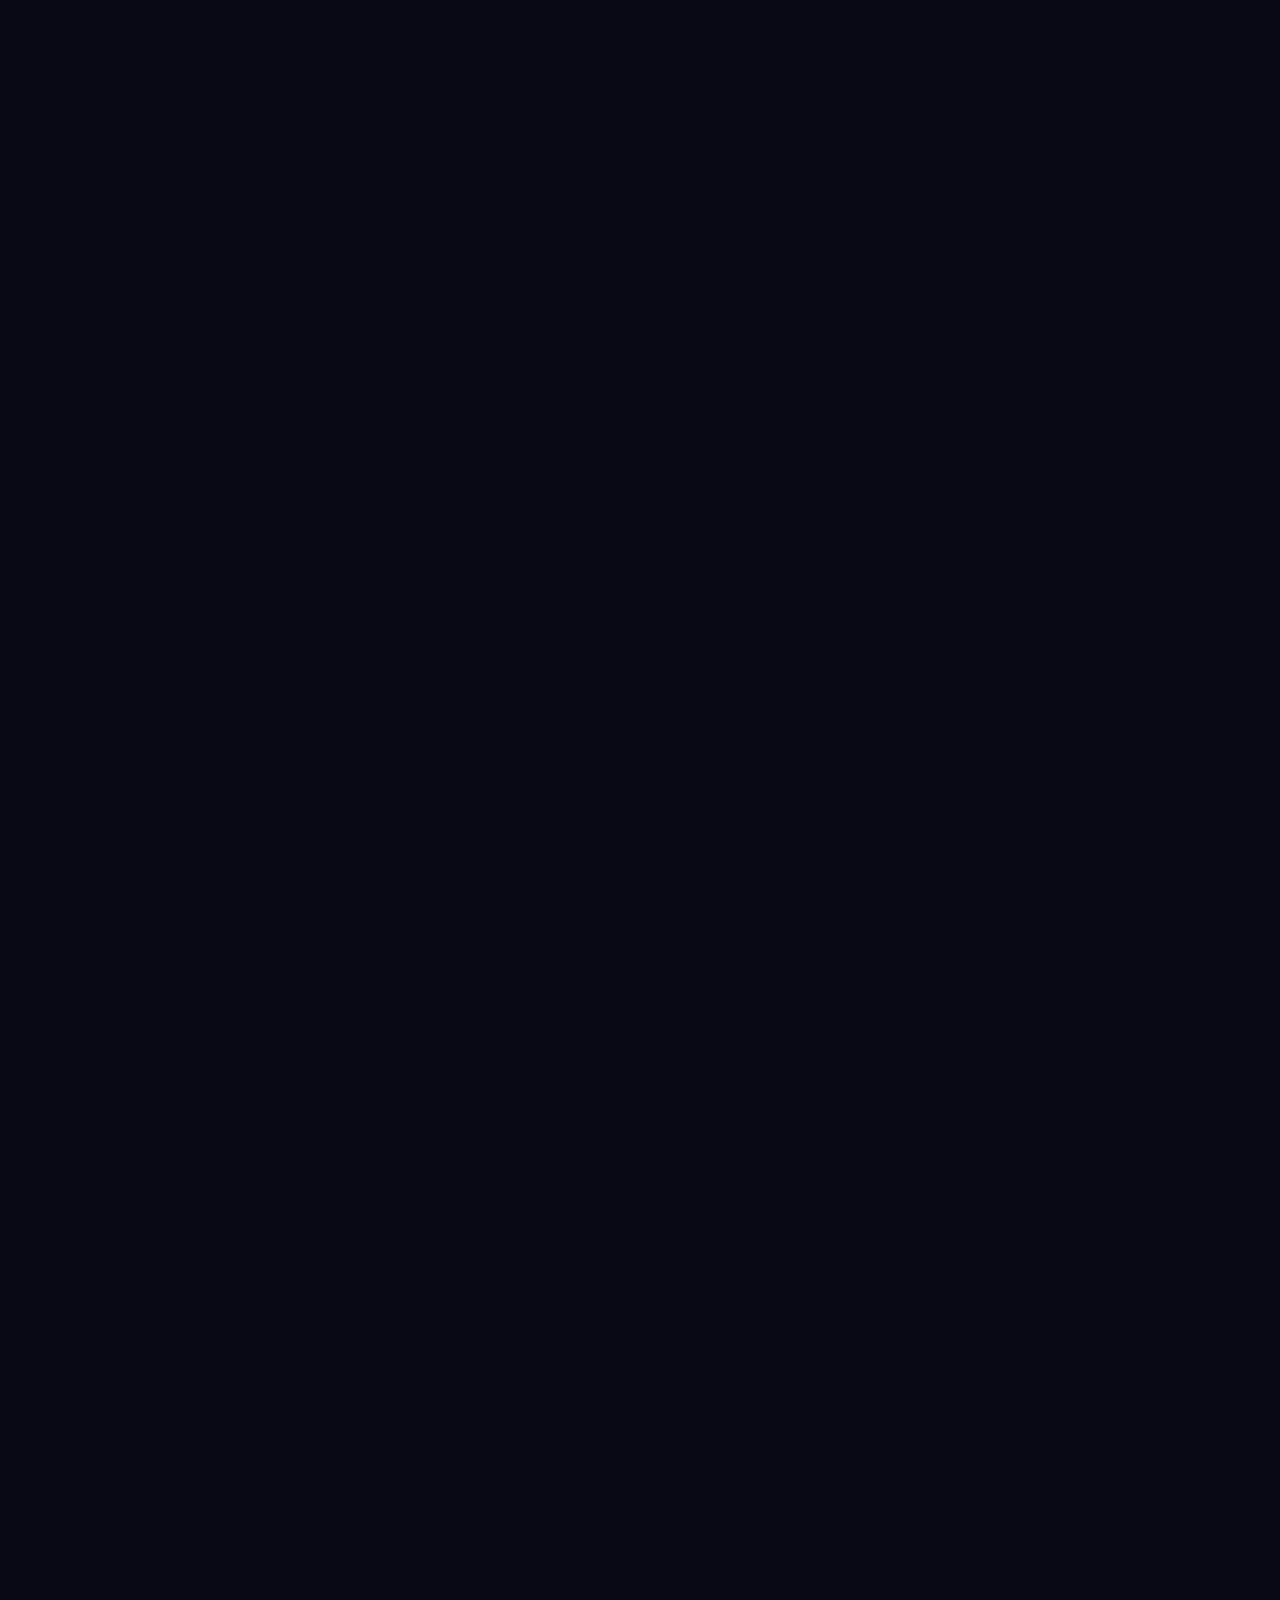
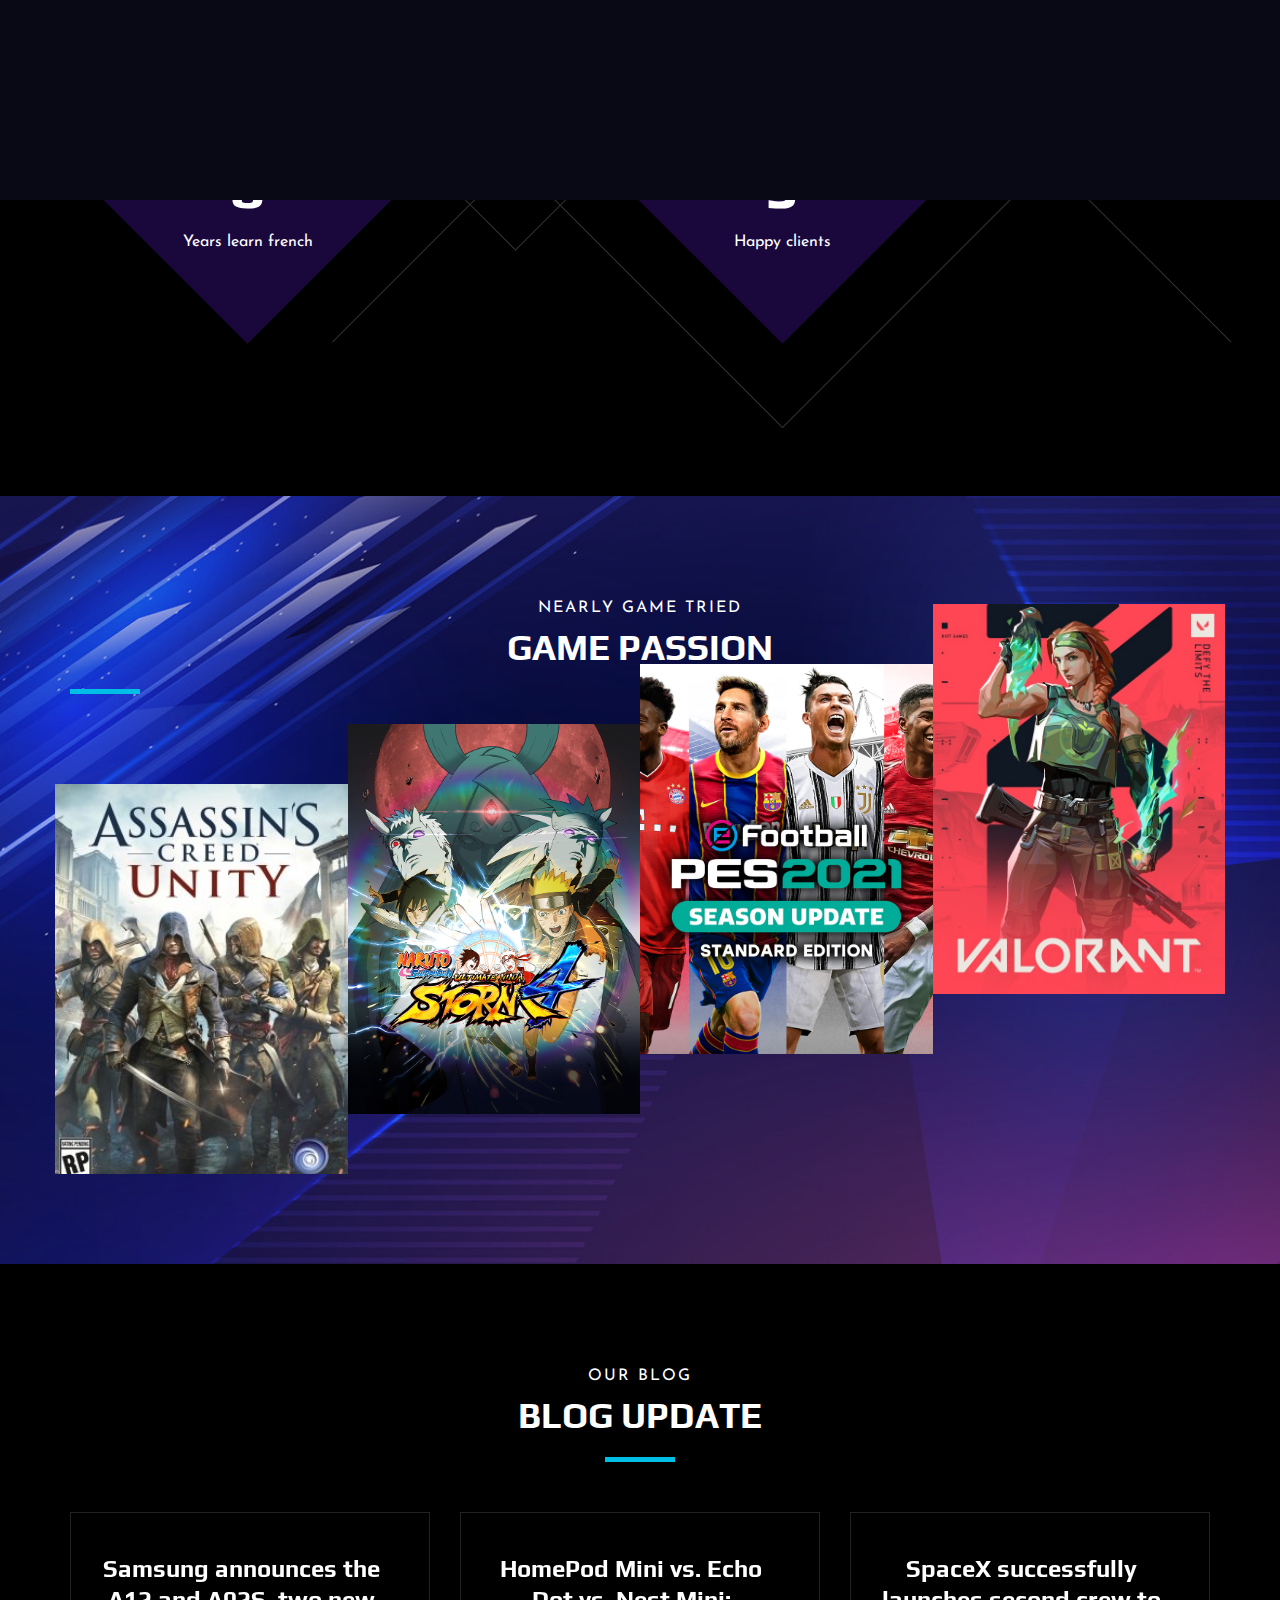
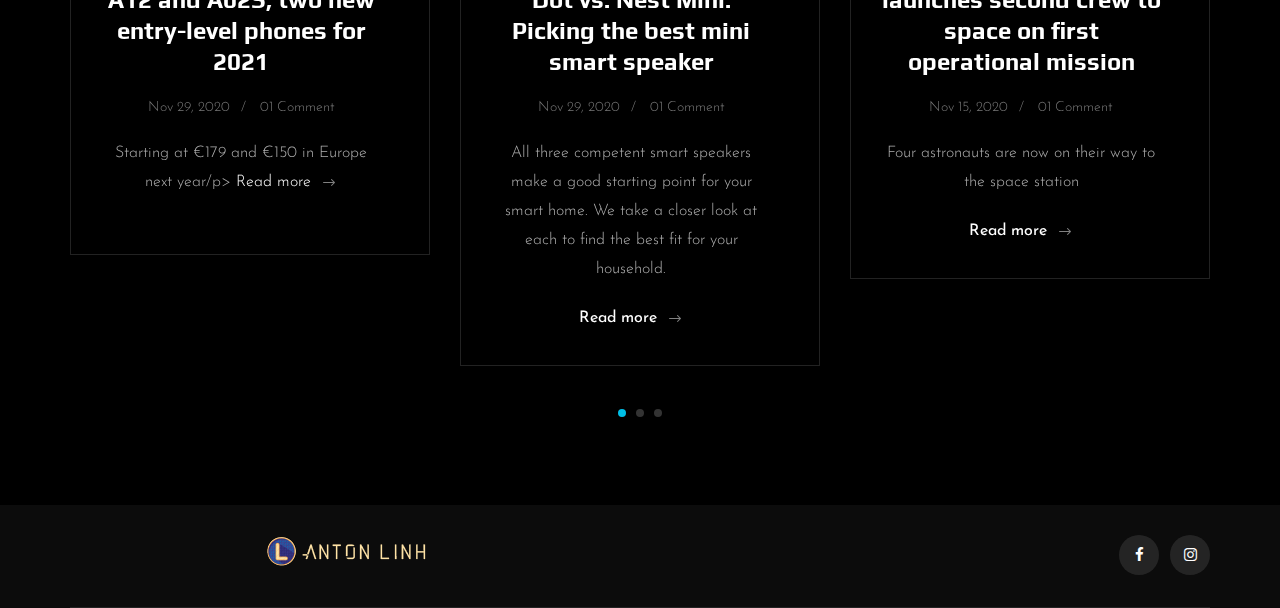
==== commit a5151c60: "fff" ====
--- a/index1.html
+++ b/index1.html
@@ -45,8 +45,7 @@
     </script>
 </head>
 
-<body class="preloading">
-
+<body>
     <div class="container">
         <section class="section">
             <div class="loader loader-1">
--- a/css/style.css
+++ b/css/style.css
@@ -2204,12 +2204,10 @@
 }
 
 .section {
-    width: 30%;
     display: inline-block;
     text-align: center;
     min-height: 215px;
     vertical-align: top;
-    margin: 1%;
     background: #080915;
     display: block;
     position: absolute;
